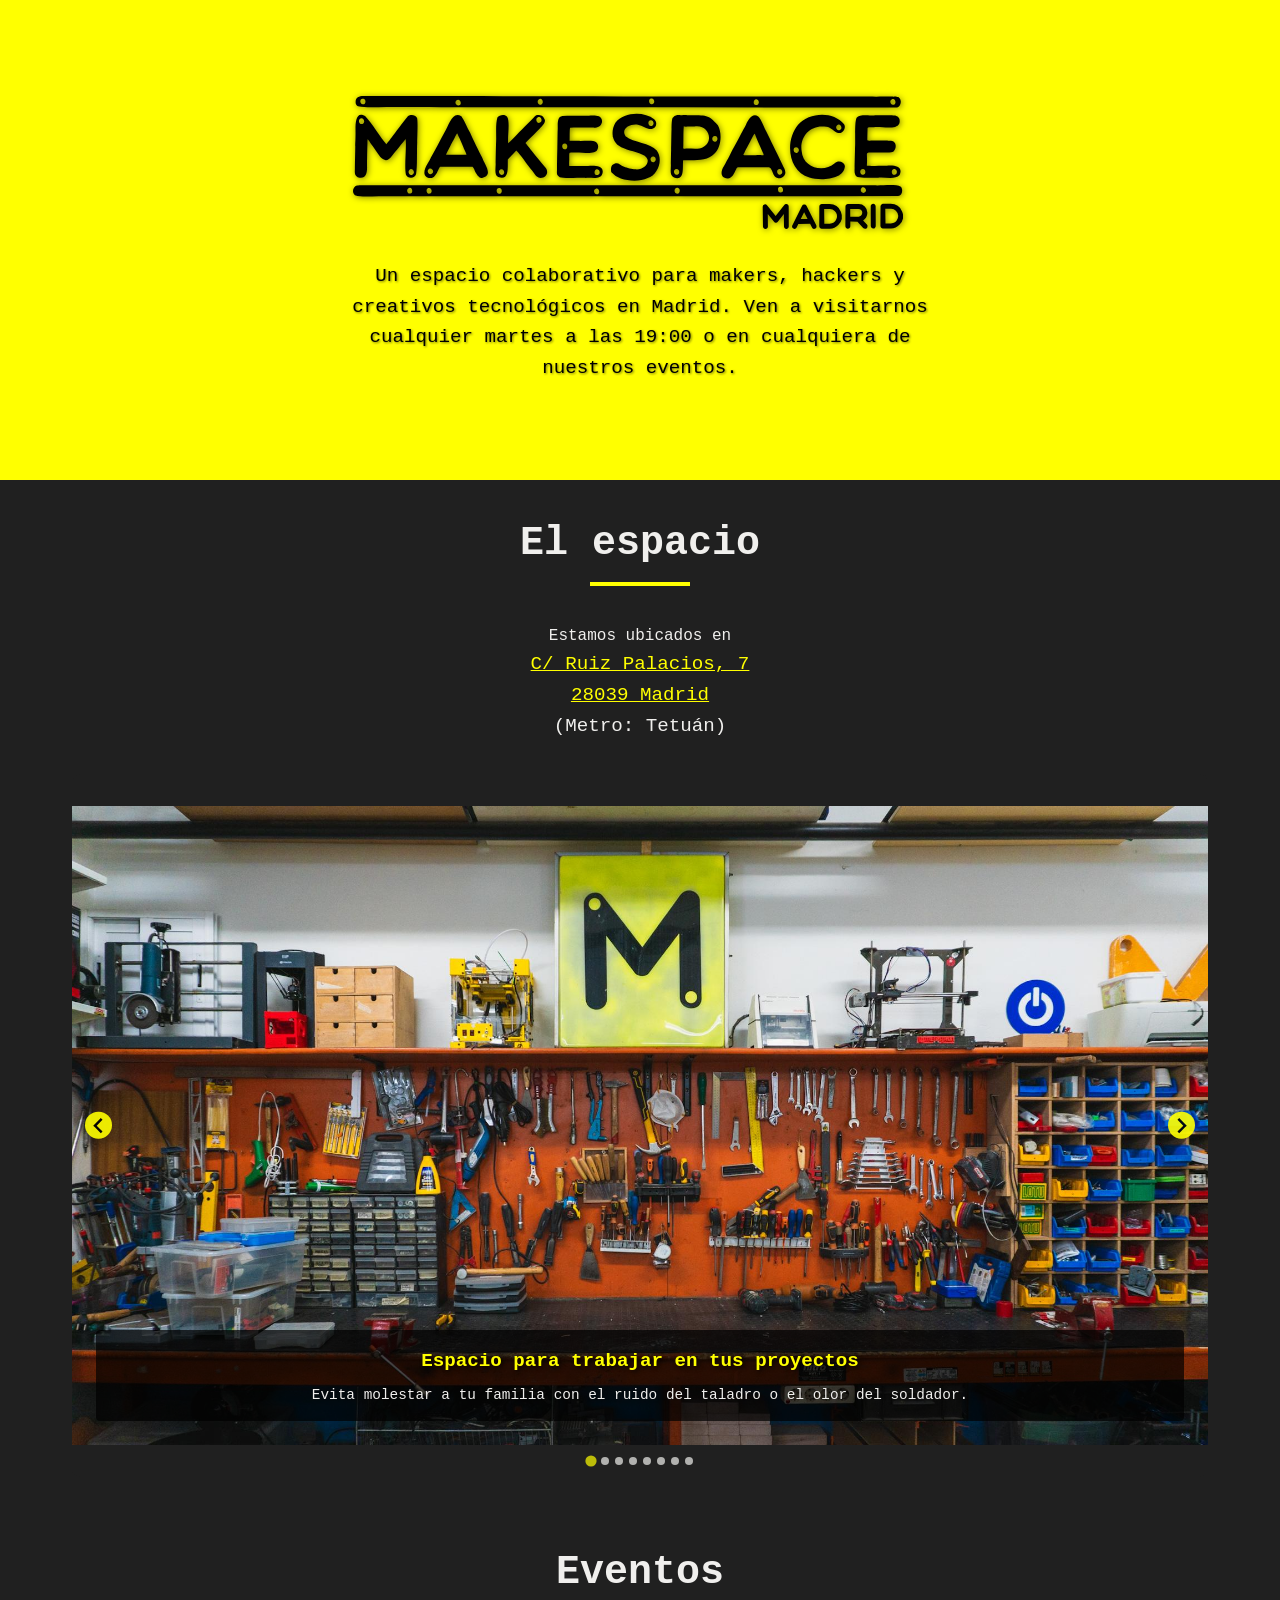
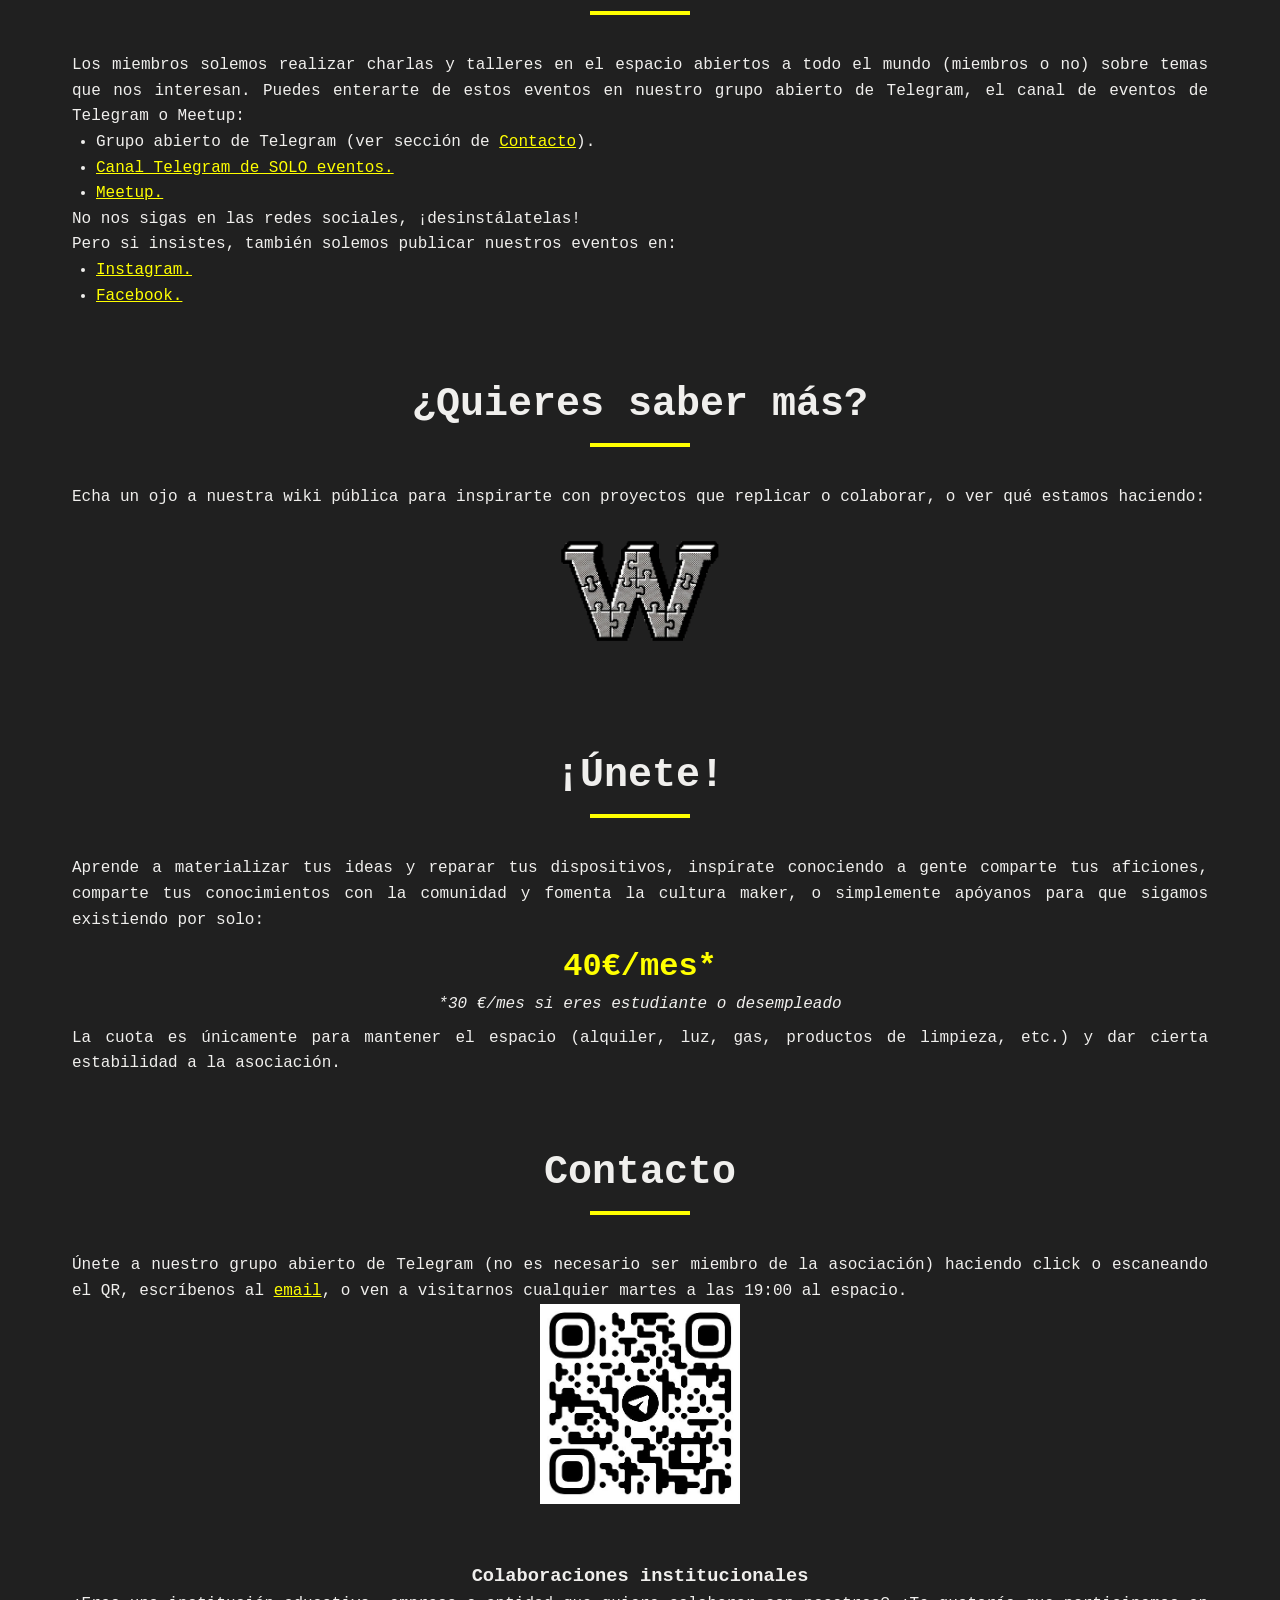
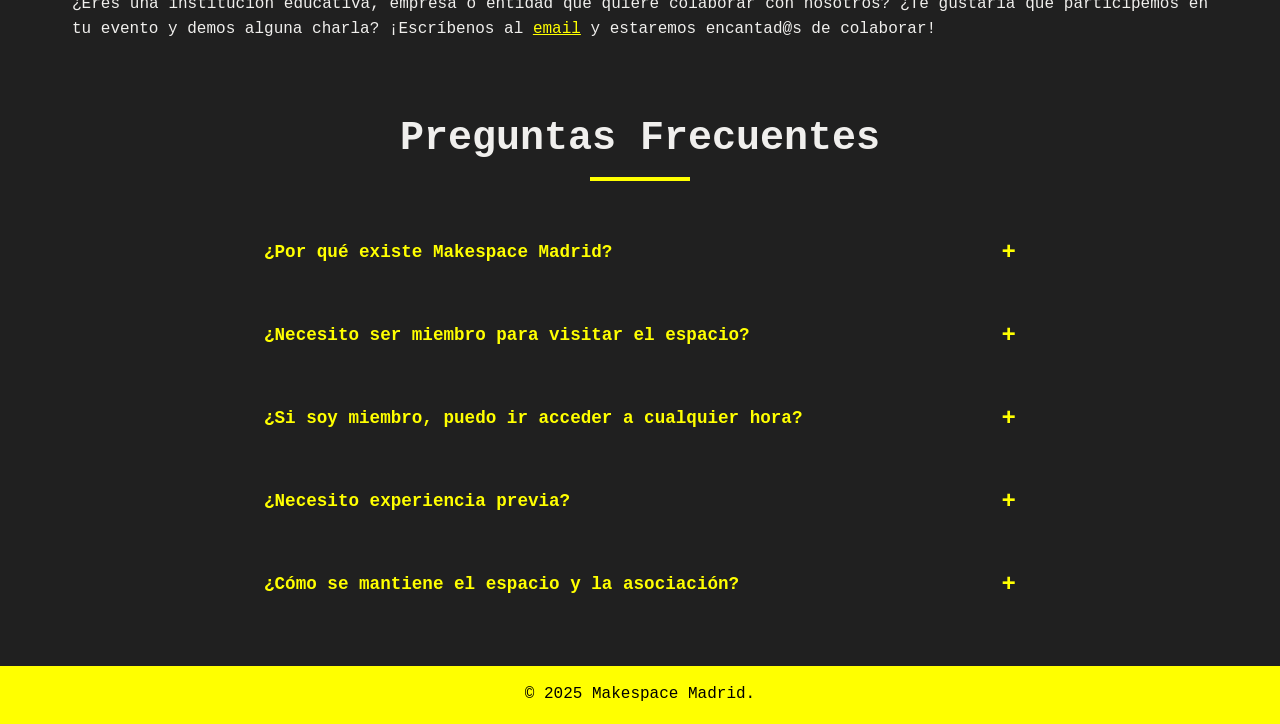
==== index.html @ 92c9c4dd "Add wiki" ====
<!DOCTYPE html>
<html lang="es">

<head>
    <meta charset="UTF-8">
    <meta name="viewport" content="width=device-width, initial-scale=1.0">
    <title>Makespace Madrid</title>
    <link rel="icon" type="image/png" href="assets/images/favicon.png">
    <meta name="description"
        content="Makespace Madrid es un espacio colaborativo para makers, hackers y creativos tecnológicos en Madrid.">
    <link rel="stylesheet" href="assets/css/splide.min.css">
    <link rel="stylesheet" href="assets/css/style.css">
</head>

<body>
    <main>
        <section id="hero" class="hero">
            <div class="container">
                <div class="hero-logo">
                    <img src="assets/images/logo/makespace-bk.svg" alt="Logo Makespace Madrid">
                </div>
                <p>Un espacio colaborativo para makers, hackers y creativos tecnológicos en Madrid.
                    Ven a visitarnos cualquier martes a las 19:00 o en cualquiera de nuestros eventos.</p>
            </div>
        </section>
        <section>
            <div class="container">
                <h2>El espacio</h2>
                <p style="text-align: center;">Estamos ubicados en</p>
                <div class="directions">
                    <a href="https://maps.app.goo.gl/dmTznETGpJhmhqmk8" target="_blank">
                        C/ Ruiz Palacios, 7<br>
                        28039 Madrid </a>
                    <br>
                    (Metro: Tetuán)
                </div>
                <section class="splide" aria-label="Fotografías del Makespace Madrid">
                    <div class="splide__track">
                        <ul class="splide__list">
                            <li class="splide__slide">
                                <img src="assets/images/photos/taller1.JPG" alt="Taller 1">
                                <div class="slide-caption">
                                    <div class="slide-title">Espacio para trabajar en tus proyectos</div>
                                    <div class="slide-description">Evita molestar a tu familia con el ruido del taladro o el olor del soldador.</div>
                                </div>
                            </li>
                            <li class="splide__slide">
                                <img src="assets/images/photos/taller2.JPG" alt="Taller 2">
                                <div class="slide-caption">
                                    <div class="slide-title">Zona de taller</div>
                                    <div class="slide-description">Ahórrate tener que comprar herramientas que solo vas a usar una vez.</div>
                                </div>
                            </li>
                            <li class="splide__slide">
                                <img src="assets/images/photos/electronica1.JPG" alt="Electrónica 1">
                                <div class="slide-caption">
                                    <div class="slide-title">Banco de electrónica</div>
                                    <div class="slide-description">Soldadores, estaño, osciloscopio, multímetro, fuente de alimentación... todo lo que necesitas.</div>
                                </div>
                            </li>
                            <li class="splide__slide">
                                <img src="assets/images/photos/3d1.JPG" alt="Impresora 3D 1">
                                <div class="slide-caption">
                                    <div class="slide-title">Impresoras 3D de filamento</div>
                                    <div class="slide-description">Trae tu filamento e imprime!</div>
                                </div>
                            </li>
                            <!-- <li class="splide__slide">
                                <img src="assets/images/photos/3d2.JPG" alt="Impresora 3D 2">
                                <div class="slide-caption">
                                    <div class="slide-title">Dolore magna aliqua</div>
                                    <div class="slide-description">Múltiples impresoras disponibles para los miembros</div>
                                </div>
                            </li> -->
                            <li class="splide__slide">
                                <img src="assets/images/photos/3d3.JPG" alt="Impresora 3D 3">
                                <div class="slide-caption">
                                    <div class="slide-title">Impresoras 3D de resina</div>
                                    <div class="slide-description">Altísima calidad de impresión para figuras y modelos complejos.</div>
                                </div>
                            </li>
                            <!-- <li class="splide__slide">
                                <img src="assets/images/photos/3d4.JPG" alt="Impresora 3D 4">
                                <div class="slide-caption">
                                    <div class="slide-title">Veniam quis nostrud</div>
                                    <div class="slide-description">Altísima calidad de impresión para figuras y modelos complejos.</div>
                                </div>
                            </li> -->
                            <li class="splide__slide">
                                <img src="assets/images/photos/cnc1.JPG" alt="CNC 1">
                                <div class="slide-caption">
                                    <div class="slide-title">CNC</div>
                                    <div class="slide-description">Talla piezas o realiza agujeros en madera o plástico.</div>
                                </div>
                            </li>
                            <!-- <li class="splide__slide">
                                <img src="assets/images/photos/laser1.JPG" alt="Láser 1">
                                <div class="slide-caption">
                                    <div class="slide-title">Nisi ut aliquip ex</div>
                                    <div class="slide-description">Cortadora láser para corte y grabado</div>
                                </div>
                            </li> -->
                            <li class="splide__slide">
                                <img src="assets/images/photos/laser2.JPG" alt="Láser 2">
                                <div class="slide-caption">
                                    <div class="slide-title">Cortadora láser</div>
                                    <div class="slide-description">Precisión en corte de diversos materiales.</div>
                                </div>
                            </li>
                            <li class="splide__slide">
                                <img src="assets/images/photos/laser3.JPG" alt="Láser 3">
                                <div class="slide-caption">
                                    <div class="slide-title">Láser de precisión para PCB</div>
                                    <div class="slide-description">Del CAD al PCB funcional en el mismo día, sin externalizar ni esperas.</div>
                                </div>
                            </li>
                        </ul>
                    </div>
                </section>
            </div>
        </section>
        <section>
            <div class="container">
                <h2>Eventos</h2>
                <p>Los miembros solemos realizar charlas y talleres en el espacio abiertos a todo el mundo (miembros o
                    no) sobre temas que nos interesan. Puedes enterarte de estos eventos en nuestro grupo abierto de
                    Telegram, el canal de eventos de Telegram o Meetup:</p>
                <ul>
                    <li>Grupo abierto de Telegram (ver sección de <a href="#contacto">Contacto</a>).</li>
                    <li><a href="https://t.me/makespacemadrid">Canal Telegram de SOLO eventos.</a>
                    </li>
                    <li> <a href="https://www.meetup.com/es-ES/makespace-madrid/">Meetup.</a>
                    </li>

                </ul>
                <p>
                    No nos sigas en las redes sociales, ¡desinstálatelas!<br>
                    Pero si insistes, también solemos publicar nuestros eventos en:</p>
                <ul>
                    <li><a href="https://www.instagram.com/makespacemadrid/">Instagram.</a></li>
                    <li><a href="https://www.facebook.com/makespacemadrid/">Facebook.</a></li>
                </ul>
            </div>
        </section>
        <section>
            <div class="container">
                <h2>¿Quieres saber más?</h2>
                <p>Echa un ojo a nuestra wiki pública para inspirarte con proyectos que replicar o colaborar, o ver qué estamos haciendo: </p>
                <div style="text-align: center;">
                    <a href="https://docmost.mksmad.org/share/xpnopz8wc7/p/wiki-make-space-madrid-1NZkyV4NMO" target="_blank">
                        <img style="max-height:100px;margin:30px" src="assets/images/wiki_icon.png" alt="Wiki Makespace Madrid">
                    </a>
                </div>
            </div>
        </section>
        <section>
            <div class="container">
                <h2>¡Únete!</h2>
                <p>Aprende a materializar tus ideas y reparar tus dispositivos, inspírate conociendo a gente comparte tus aficiones, comparte tus conocimientos con la comunidad y fomenta la cultura maker, o simplemente apóyanos para que sigamos existiendo por solo:</p>
                <div class="price">
                    40€/mes*
                </div>
                <div class="sub-price">
                    *30 €/mes si eres estudiante o desempleado
                </div>
                <p>La cuota es únicamente para mantener el espacio (alquiler, luz, gas, productos de limpieza, etc.) y
                    dar cierta estabilidad a la asociación.</p>
            </div>
        </section>
        <section id="contacto">
            <div class="container">
                <h2>Contacto</h2>
                <p>Únete a nuestro grupo abierto de Telegram (no es necesario ser miembro de la asociación) haciendo
                    click o escaneando el QR,
                    escríbenos al <a href="" id="email-link">email</a>, o ven a visitarnos cualquier martes a las 19:00 al espacio.</p>
                <div style="text-align: center;">
                    <a href="" id="telegram-link">
                        <img alt="Telegram QR" height="200px" width="200px" src="assets/images/qr.jpg">
                    </a>
                </div>
                <h3 style="margin-top: 3rem; text-align: center;">Colaboraciones institucionales</h3>
                <p>¿Eres una institución educativa, empresa o entidad que quiere colaborar con nosotros? ¿Te gustaría que participemos en tu evento y demos alguna charla?
                    ¡Escríbenos al <a href="" id="email-link">email</a> y estaremos encantad@s de colaborar!</p>
            </div>
        </section>
        <section id="faq">
            <div class="container">
                <h2>Preguntas Frecuentes</h2>
                <div class="faq-container">
                <div class="faq-item">
                    <button class="faq-question" aria-expanded="false">
                        <span>¿Por qué existe Makespace Madrid?</span>
                        <span class="faq-icon">+</span>
                    </button>
                    <div class="faq-answer">
                        <p>Makespace Madrid (CIF G-86721941), fundada el 15 de abril de 2013, es una asociación sin ánimo de
                            lucro que busca empoderar a las personas para que lleven a cabo sus propios proyectos. La existencia
                            de esta asociación tiene como fines:</p>
                        <ul>
                            <li>Difundir la <a href="https://youtu.be/94_uaafCR0w" target="_blank">cultura maker</a>, entendida
                                como un conjunto de prácticas basadas en el «hágalo por sí mismo» y la experimentación en los
                                procesos de creación y fabricación digital.</li>
                            <li>Fomentar el encuentro de personas creativas e inventivas, por todos los medios posibles, para
                                favorecer las sinergias y la colaboración entre ellas.</li>
                            <li>Promover y divulgar las nuevas tecnologías, la innovación y el prototipado industrial, bases
                                para el desarrollo futuro del país, entre personas de todas las edades y condiciones.</li>
                            <li>Establecer vínculos nacionales e internacionales con entidades con objetivos afines, para
                                alentar estos mismos principios a una escala más global.</li>
                            <li>Favorecer la creación de grupos de trabajo multidisciplinares que generen soluciones novedosas
                                en base a sus experiencias individuales previas.</li>
                        </ul>
                    </div>
                </div>
                <div class="faq-container">
                    <div class="faq-item">
                        <button class="faq-question" aria-expanded="false">
                            <span>¿Necesito ser miembro para visitar el espacio?</span>
                            <span class="faq-icon">+</span>
                        </button>
                        <div class="faq-answer">
                            <p>No, puedes venir a visitarnos cualquier martes a las 19:00 sin ser miembro. También puedes asistir a nuestros eventos abiertos. Si quieres tener acceso regular al espacio y sus herramientas, entonces deberás hacerte miembro.</p>
                        </div>
                    </div>
                    
                    <div class="faq-item">
                        <button class="faq-question" aria-expanded="false">
                            <span>¿Si soy miembro, puedo ir acceder a cualquier hora?</span>
                            <span class="faq-icon">+</span>
                        </button>
                        <div class="faq-answer">
                            <p>Cada miembro, tras un periodo de prueba y el apoyo de otros miembros, obtiene una llave del
                                espacio para poder acceder a cualquier hora del día y usar las herramientas en su interior. Hasta
                                obtener la llave, el nuevo miembro puede acceder al espacio libremente siempre que otro miembro con
                                llave haya abierto el espacio.
                            </p>
                        </div>
                    </div>
                    
                    <div class="faq-item">
                        <button class="faq-question" aria-expanded="false">
                            <span>¿Necesito experiencia previa?</span>
                            <span class="faq-icon">+</span>
                        </button>
                        <div class="faq-answer">
                            <p>No es necesario tener experiencia previa. Somos una comunidad colaborativa donde los miembros más experimentados ayudan a los nuevos a aprender. Sin embargo, si no tienes experiencia, sí que te pediremos que seas asistid@ por otr@ miembro durante tu primer uso.</p>
                        </div>
                    </div>
                    
                    <div class="faq-item">
                        <button class="faq-question" aria-expanded="false">
                            <span>¿Cómo se mantiene el espacio y la asociación?</span>
                            <span class="faq-icon">+</span>
                        </button>
                        <div class="faq-answer">
                            <p>La asociación y el espacio están mantenidos y gestionados por los propios miembros en su tiempo libre. Se realizan reuniones mensuales para hablar de los temas de la asociación y también cada mes se realiza el Hack the Space. En el Hack the Space, se limpia, reorganiza, arregla y mejora el espacio codo con codo a la vez que echamos un buen rato junt@s.</p>
                        </div>
                    </div>

                </div>
            </div>
        </section>

    </main>
    <footer>
        <p>&copy; 2025 Makespace Madrid.</p>
    </footer>
    <script src="assets/js/splide.min.js"></script>
    <script>
        document.addEventListener('DOMContentLoaded', function() {
            new Splide('.splide', {
                type: 'loop',
                perPage: 1,
                autoplay: true,
                interval: 4000,
                pauseOnHover: true,
                pauseOnFocus: true,
                arrows: true,
                pagination: true,
                speed: 800,
                drag: true,
                keyboard: true
            }).mount();

            // FAQ Accordion
            const faqQuestions = document.querySelectorAll('.faq-question');
            
            faqQuestions.forEach(question => {
                question.addEventListener('click', function() {
                    const faqItem = this.parentElement;
                    const answer = this.nextElementSibling;
                    const icon = this.querySelector('.faq-icon');
                    const isExpanded = this.getAttribute('aria-expanded') === 'true';
                    
                    // Close all other FAQs
                    faqQuestions.forEach(otherQuestion => {
                        if (otherQuestion !== question) {
                            otherQuestion.parentElement.classList.remove('active');
                            otherQuestion.nextElementSibling.style.maxHeight = null;
                            otherQuestion.querySelector('.faq-icon').textContent = '+';
                            otherQuestion.setAttribute('aria-expanded', 'false');
                        }
                    });
                    
                    // Toggle current FAQ
                    if (!isExpanded) {
                        faqItem.classList.add('active');
                        answer.style.maxHeight = answer.scrollHeight + 'px';
                        icon.textContent = '−';
                        this.setAttribute('aria-expanded', 'true');
                    } else {
                        faqItem.classList.remove('active');
                        answer.style.maxHeight = null;
                        icon.textContent = '+';
                        this.setAttribute('aria-expanded', 'false');
                    }
                });
            });
        });
    </script>
    <script src="assets/js/hidden_url.js" defer></script>

</body>

</html>
---- assets/css/style.css ----
:root {
    --primary-color: #ffff00;
    --secondary-color: #000000;
    --text-color: #f0efed;
    --bg-color: #202020;
    --container-max-width: 1200px;
    --border-radius: 8px;
}

* {
    margin: 0;
    padding: 0;
    box-sizing: border-box;
}

body {
    font-family: 'Courier New', monospace;
    line-height: 1.6;
    color: var(--text-color);
    background-color: var(--primary-color);
}


.container {
    max-width: var(--container-max-width);
    margin: 0 auto;
    padding: 0 2rem;
}

/* Hero Section */
.hero {
    background: var(--primary-color);
    color: var(--secondary-color);
    text-align: center;
    padding: 6rem 0 4rem;
    width: 100vw;
    margin-left: calc(50% - 50vw);
    margin-right: calc(50% - 50vw);
}

.hero-logo {
    display: flex;
    align-items: center;
    justify-content: center;
    margin-bottom: 2rem;
    font-size: 2rem;
    font-weight: bold;
}

.hero-logo img {
    width: min(100%, 550px);
    height: auto;
    margin-right: 1.5rem;
    filter: drop-shadow(1px 1px 3px rgba(0, 0, 0, 0.5));
}

.hero p {
    font-size: 1.2rem;
    max-width: 600px;
    margin: 0 auto 2rem;
    filter: drop-shadow(1px 1px 1px rgba(0, 0, 0, 0.5));

}

section {
    background-color: var(--bg-color);
    text-align: justify;
    padding-top: 2rem;
    padding-bottom: 2rem;

}

h2 {
    font-size: 2.5rem;
    text-align: center;
    margin-bottom: 3rem;
    position: relative;
}

h2::after {
    content: '';
    position: absolute;
    bottom: -10px;
    left: 50%;
    transform: translateX(-50%);
    width: 100px;
    height: 4px;
    background: var(--primary-color);
}

/* Splide Carousel Section */
.splide {
    margin: 2rem 0 0;
    border-radius: var(--border-radius);
    overflow: hidden;
}

.splide__slide {
    position: relative;
    overflow: hidden;
}

.splide__slide img {
    width: 100%;
    height: auto;
    object-fit: contain;
    display: block;
    transition: transform 0.3s ease;
}

.splide:hover .splide__slide img {
    transform: scale(1.05);
}

/* Slide caption overlay */
.slide-caption {
    position: absolute;
    bottom: 0;
    left: 0;
    right: 0;
    text-align: center;
    background: rgba(0, 0, 0, 0.7);
    padding: 1rem 2rem;
    margin: 1.5rem;
    border-radius: 4px;
}

.slide-title {
    color: var(--primary-color);
    font-size: 1.2rem;
    font-weight: bold;
    text-shadow: 2px 2px 4px rgba(0, 0, 0, 0.8);
    margin-bottom: 0.5rem;
}

.slide-description {
    color: var(--text-color);
    font-size: 0.9rem;
    font-weight: normal;
    line-height: 1.4;
}

/* Customize Splide arrows */
.splide__arrow {
    background: var(--primary-color);
    opacity: 0.9;
}

.splide__arrow:hover {
    opacity: 1;
}

.splide__arrow svg {
    fill: var(--secondary-color);
}

/* Customize Splide pagination */
.splide__pagination__page {
    background: var(--text-color);
}

.splide__pagination__page.is-active {
    background: var(--primary-color);
}

@media (max-width: 768px) {
    .slide-caption {
        padding: 0.75rem 1rem;
        margin: 1rem;
    }
    
    .slide-title {
        font-size: 1rem;
    }
    
    .slide-description {
        font-size: 0.8rem;
    }
}

/* Footer */
footer {
    color: var(--secondary-color);
    padding: 1rem 0 1rem;
    text-align: center;
}

.footer-content {
    display: grid;
    grid-template-columns: repeat(3, 1fr);
    gap: 2rem;
    margin-bottom: 2rem;
}

.footer-section h4 {
    margin-bottom: 1rem;
}

.footer-section a {
    color: var(--primary-color);
    text-decoration: none;
}

.footer-section a:hover {
    opacity: 0.8;
}

.footer-bottom {
    border-top: 1px solid var(--primary-color);
    padding-top: 1rem;
    font-size: 0.9rem;
}

@media (max-width: 768px) {
    .hero-logo {
        font-size: 1.5rem;
        flex-direction: column;
        gap: 1rem;
    }

    .hero-logo img {
        height: 60px;
        margin-right: 0;
    }

    .container {
        padding: 0 1rem;
    }
}

ul,
ol {
    padding-left: 1.5rem;
}

.directions {
    text-align: center;
    font-size: 1.2rem;
}

.price {
    text-align: center;
    font-weight: bold;
    font-size: 2rem;
    margin-top: 0.5rem;
    color: var(--primary-color);
}

.sub-price {
    text-align: center;
    font-style: italic;
    margin-bottom: 0.5rem;
}

a {
    color: var(--primary-color);
}

/* FAQ Section */
.faq-container {
    max-width: 800px;
    margin: 0 auto;
}

.faq-item {
    margin-bottom: 1rem;
    border-radius: var(--border-radius);
    overflow: hidden;
    transition: all 0.3s ease;
}

.faq-question {
    width: 100%;
    background-color: transparent;
    border: none;
    padding: 1.25rem 1.5rem;
    text-align: left;
    font-family: 'Courier New', monospace;
    font-size: 1.1rem;
    font-weight: bold;
    color: var(--primary-color);
    cursor: pointer;
    display: flex;
    justify-content: space-between;
    align-items: center;
    transition: background-color 0.3s ease;
}

.faq-question:hover {
    background-color: rgba(255, 255, 255, 0.05);
}

.faq-icon {
    font-size: 1.5rem;
    font-weight: bold;
    color: var(--primary-color);
    transition: transform 0.3s ease;
    flex-shrink: 0;
    margin-left: 1rem;
}

.faq-answer {
    max-height: 0;
    overflow: hidden;
    transition: max-height 0.4s ease;
    background-color: transparent;
}

.faq-answer p {
    padding: 1.5rem;
    margin: 0;
    color: var(--text-color);
    line-height: 1.6;
    text-align: left;
}

@media (max-width: 768px) {
    .faq-question {
        padding: 1rem;
        font-size: 1rem;
    }
    
    .faq-icon {
        font-size: 1.25rem;
    }
    
    .faq-answer p {
        padding: 1rem;
        font-size: 0.95rem;
    }
}
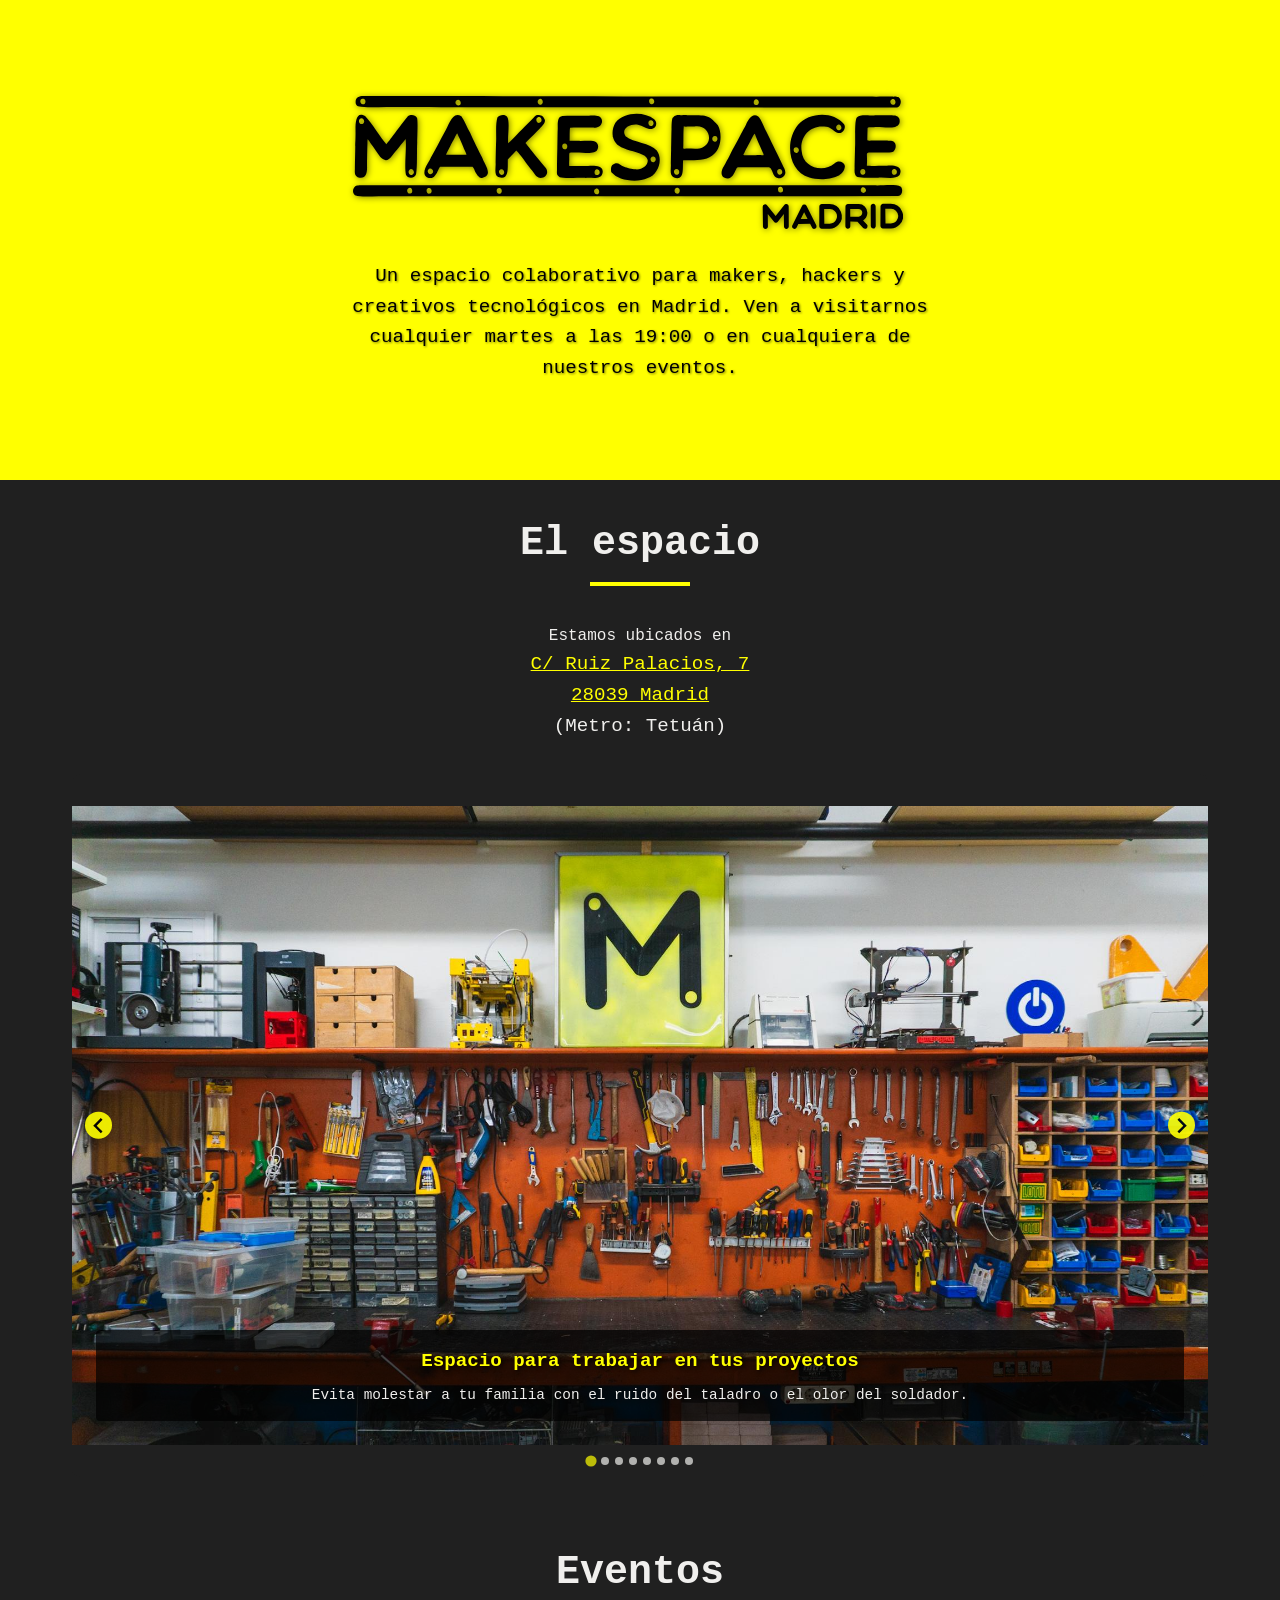
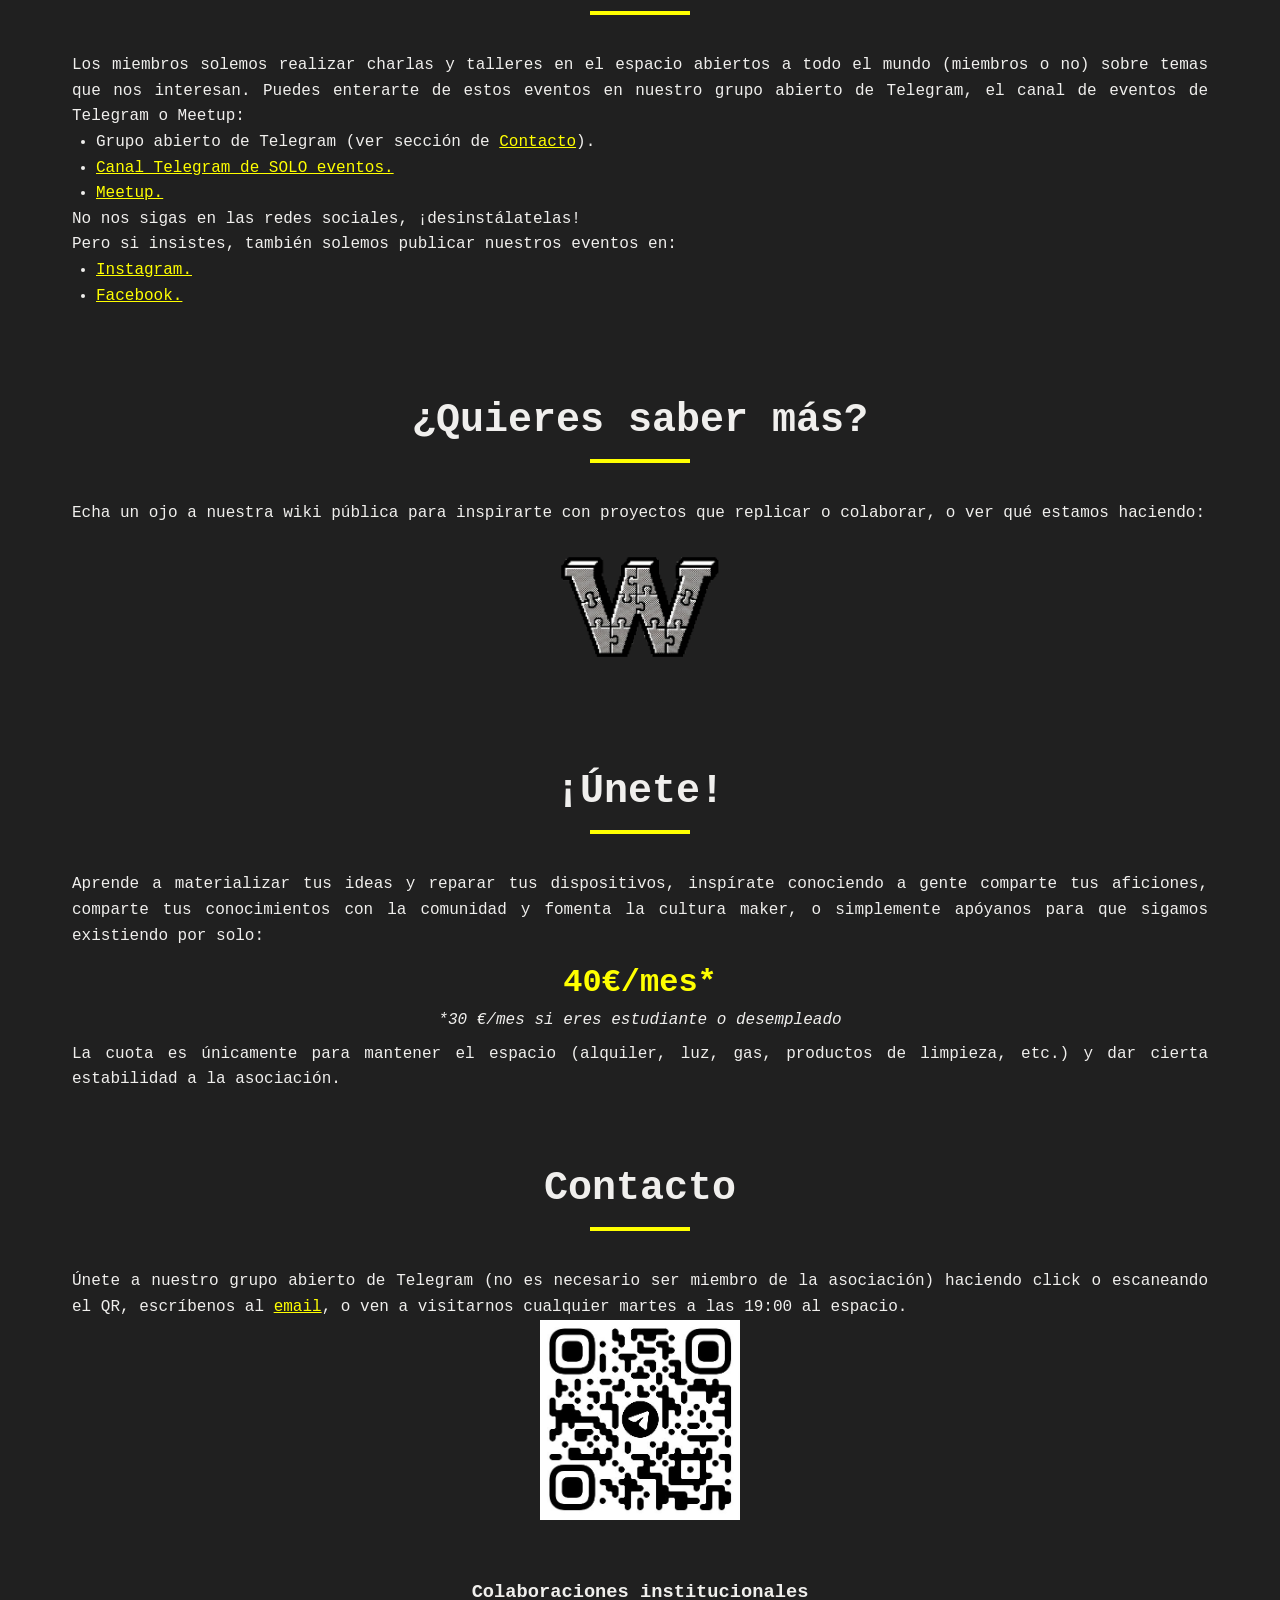
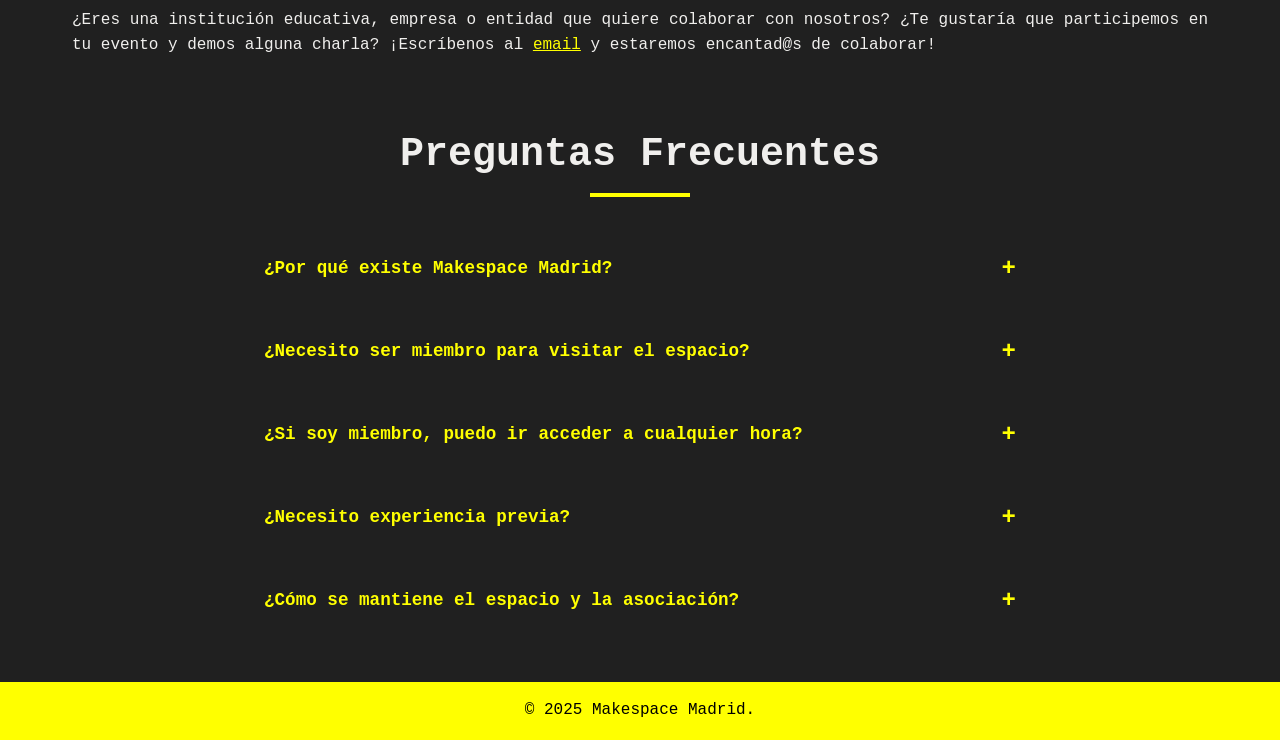
==== commit e636c0cd: "Add events instagram" ====
--- a/index.html
+++ b/index.html
@@ -140,6 +140,9 @@
                     <li><a href="https://www.instagram.com/makespacemadrid/">Instagram.</a></li>
                     <li><a href="https://www.facebook.com/makespacemadrid/">Facebook.</a></li>
                 </ul>
+                
+                <script src="https://elfsightcdn.com/platform.js" async></script>
+                <div style="margin-top:1rem;" class="elfsight-app-ca731195-a273-4126-9605-2bfb48c7a3af" data-elfsight-app-lazy></div>
             </div>
         </section>
         <section>
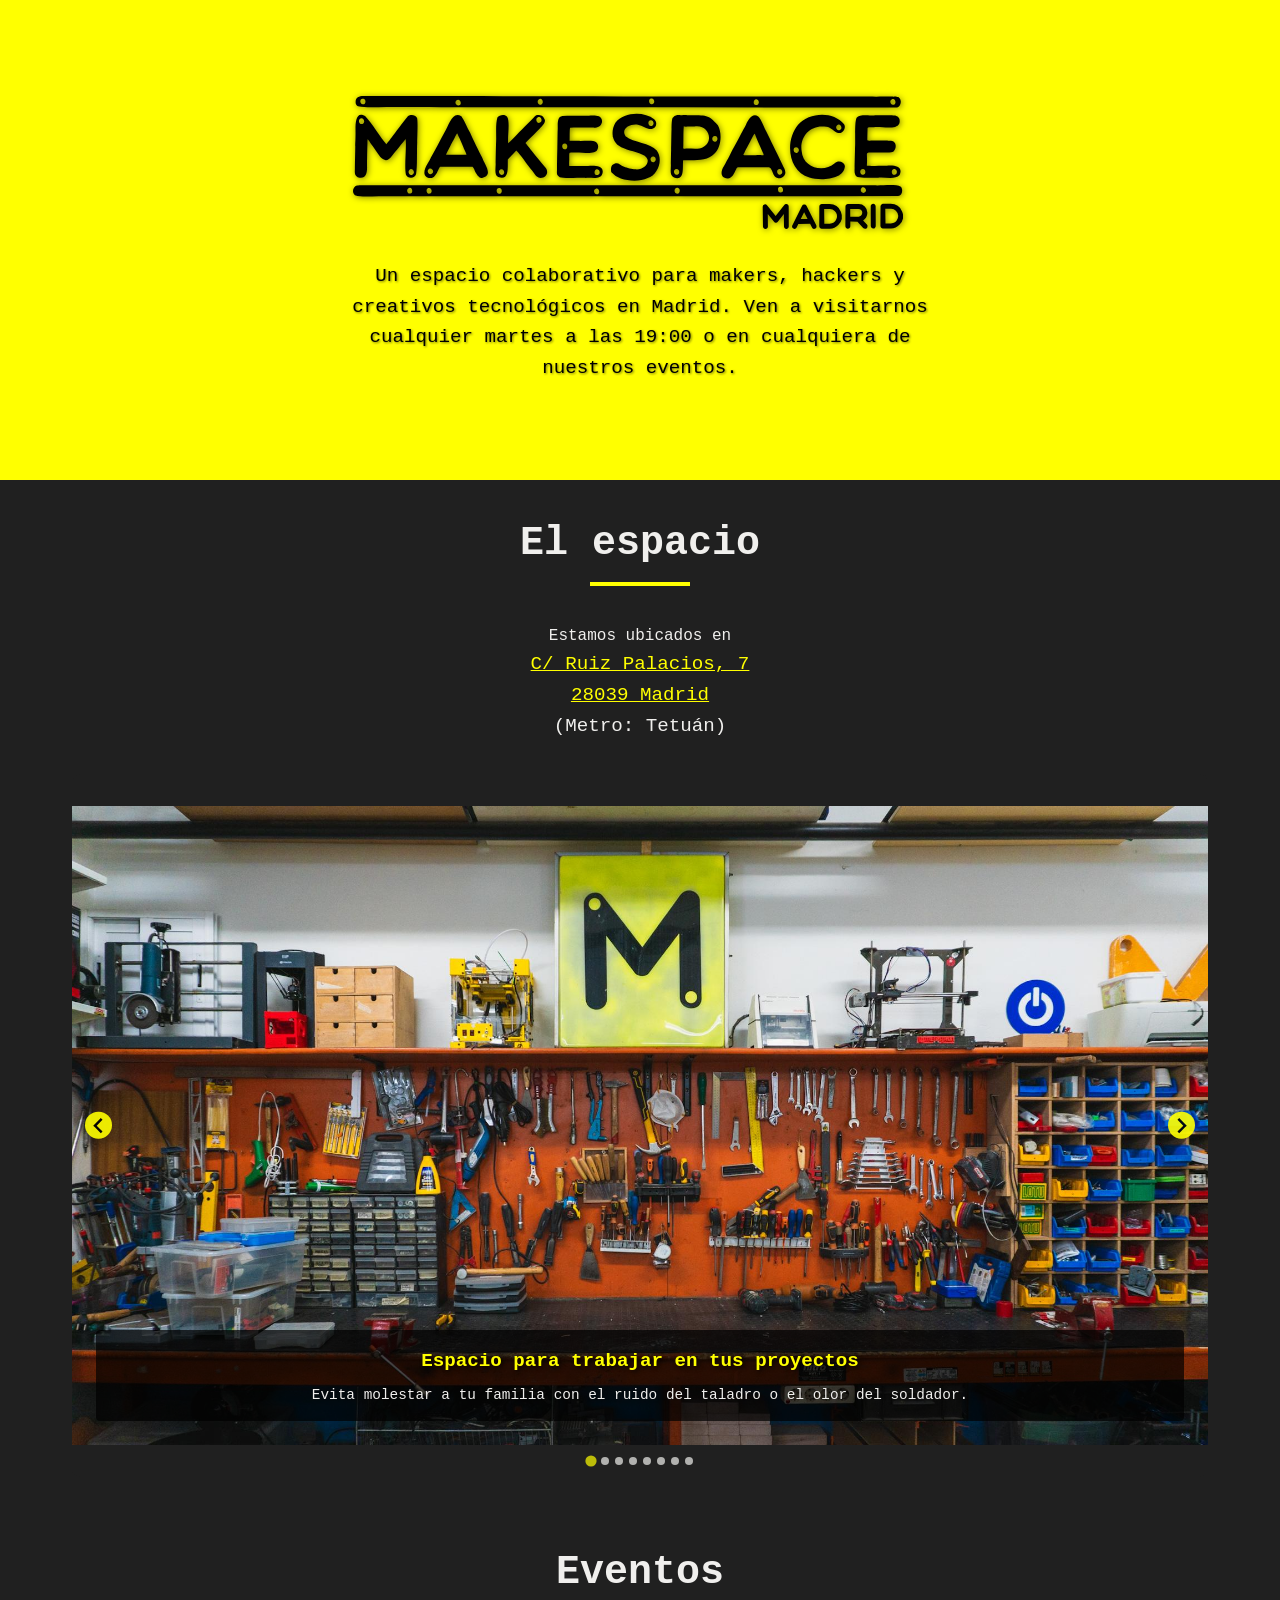
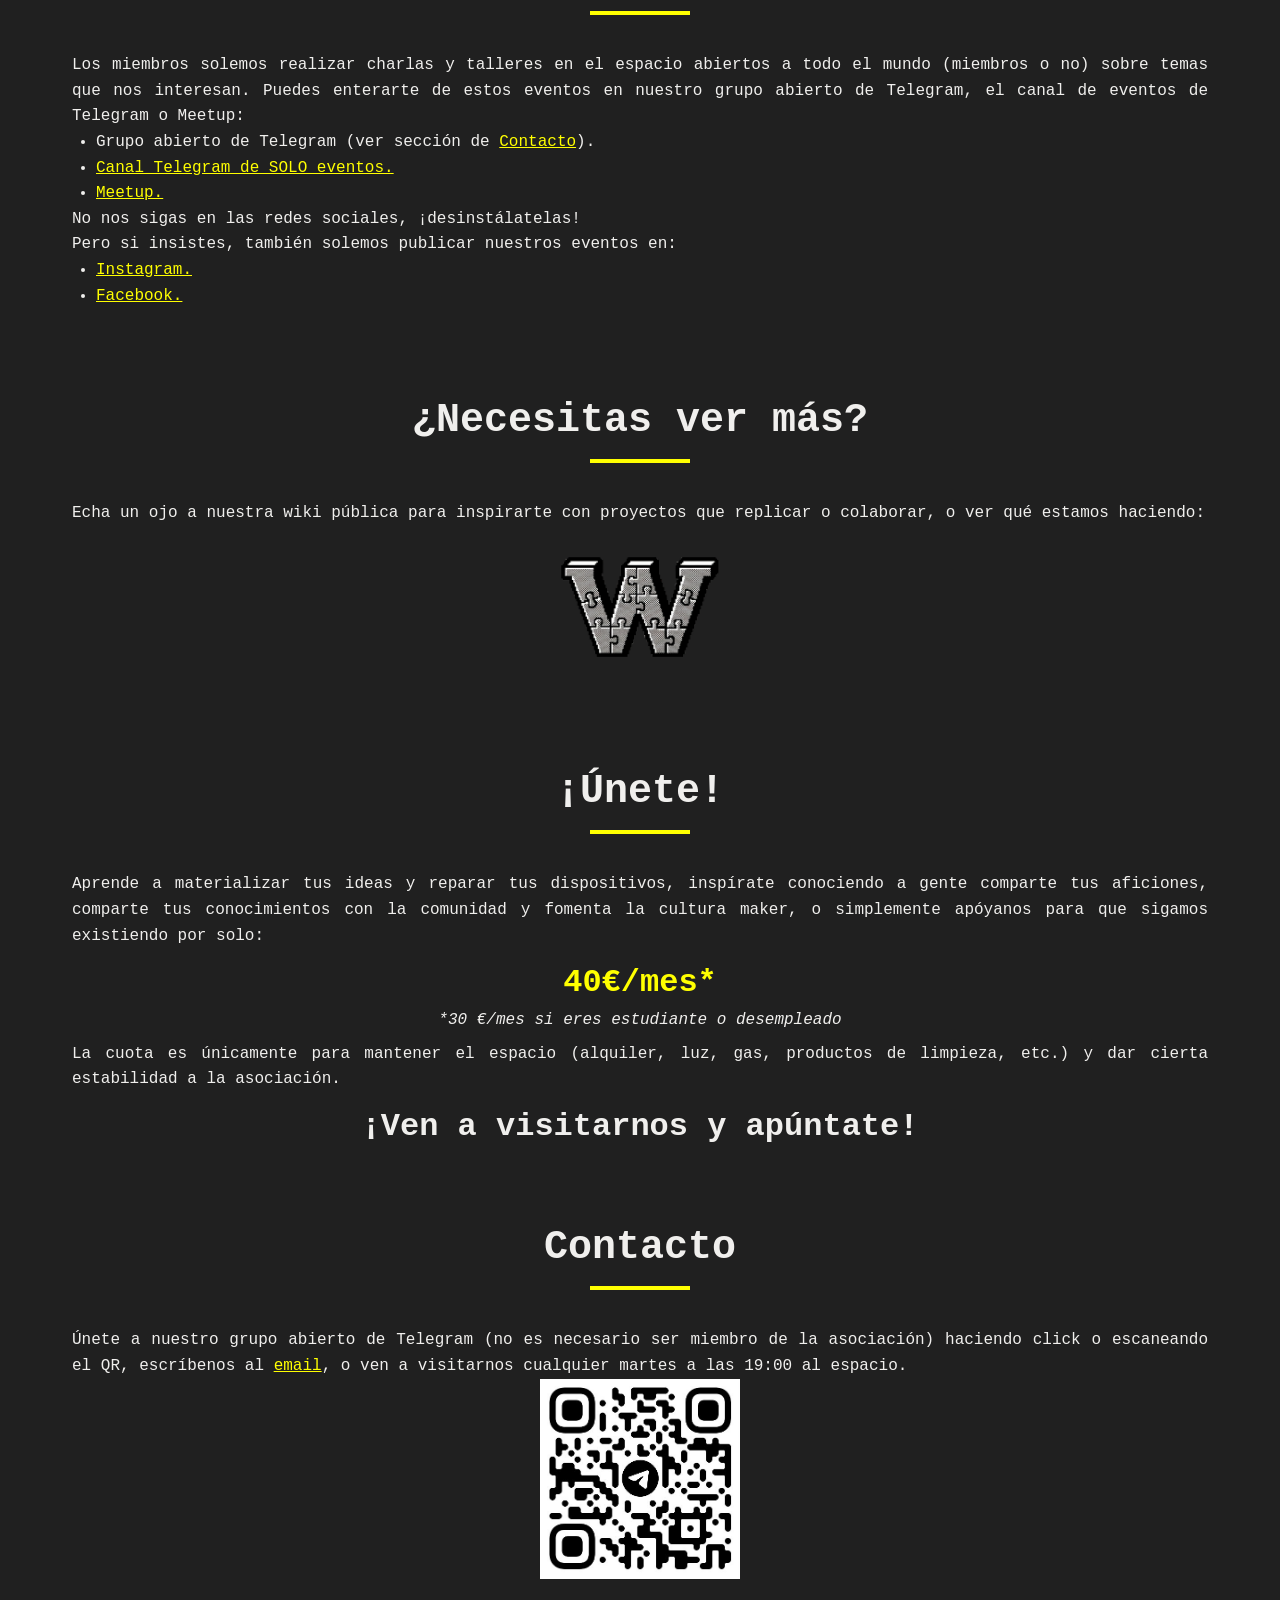
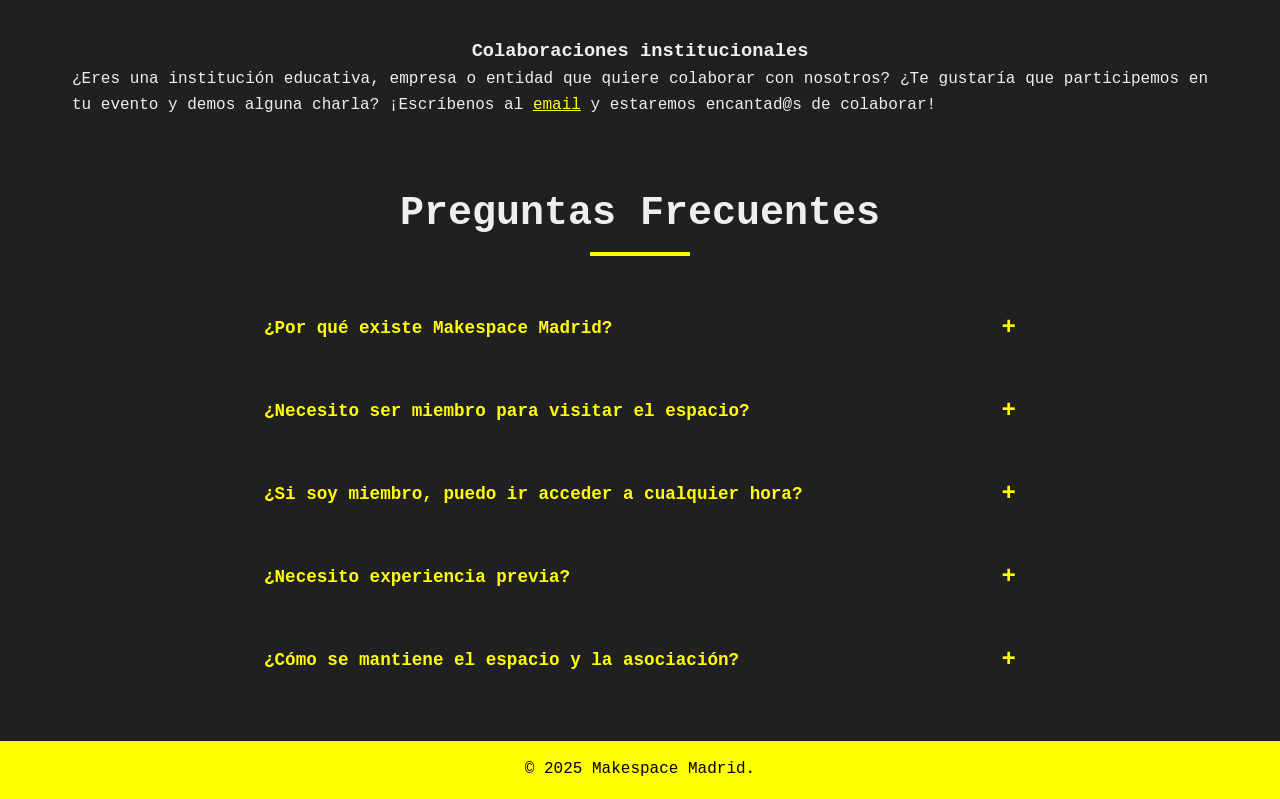
==== commit a3c4afa1: "Minors" ====
--- a/index.html
+++ b/index.html
@@ -147,7 +147,7 @@
         </section>
         <section>
             <div class="container">
-                <h2>¿Quieres saber más?</h2>
+                <h2>¿Necesitas ver más?</h2>
                 <p>Echa un ojo a nuestra wiki pública para inspirarte con proyectos que replicar o colaborar, o ver qué estamos haciendo: </p>
                 <div style="text-align: center;">
                     <a href="https://docmost.mksmad.org/share/xpnopz8wc7/p/wiki-make-space-madrid-1NZkyV4NMO" target="_blank">
@@ -168,6 +168,9 @@
                 </div>
                 <p>La cuota es únicamente para mantener el espacio (alquiler, luz, gas, productos de limpieza, etc.) y
                     dar cierta estabilidad a la asociación.</p>
+                <div style="color: var(--text-color);" class="price">
+                    ¡Ven a visitarnos y apúntate!
+                </div>
             </div>
         </section>
         <section id="contacto">
@@ -245,7 +248,7 @@
                             <span class="faq-icon">+</span>
                         </button>
                         <div class="faq-answer">
-                            <p>No es necesario tener experiencia previa. Somos una comunidad colaborativa donde los miembros más experimentados ayudan a los nuevos a aprender. Sin embargo, si no tienes experiencia, sí que te pediremos que seas asistid@ por otr@ miembro durante tu primer uso.</p>
+                            <p>No es necesario tener experiencia previa. Somos una comunidad colaborativa donde los miembros más experimentados ayudan a los nuevos a aprender. Sin embargo, si no tienes experiencia, sí que te pediremos que seas asistid@ por otro miembro durante tu primer uso.</p>
                         </div>
                     </div>
                     
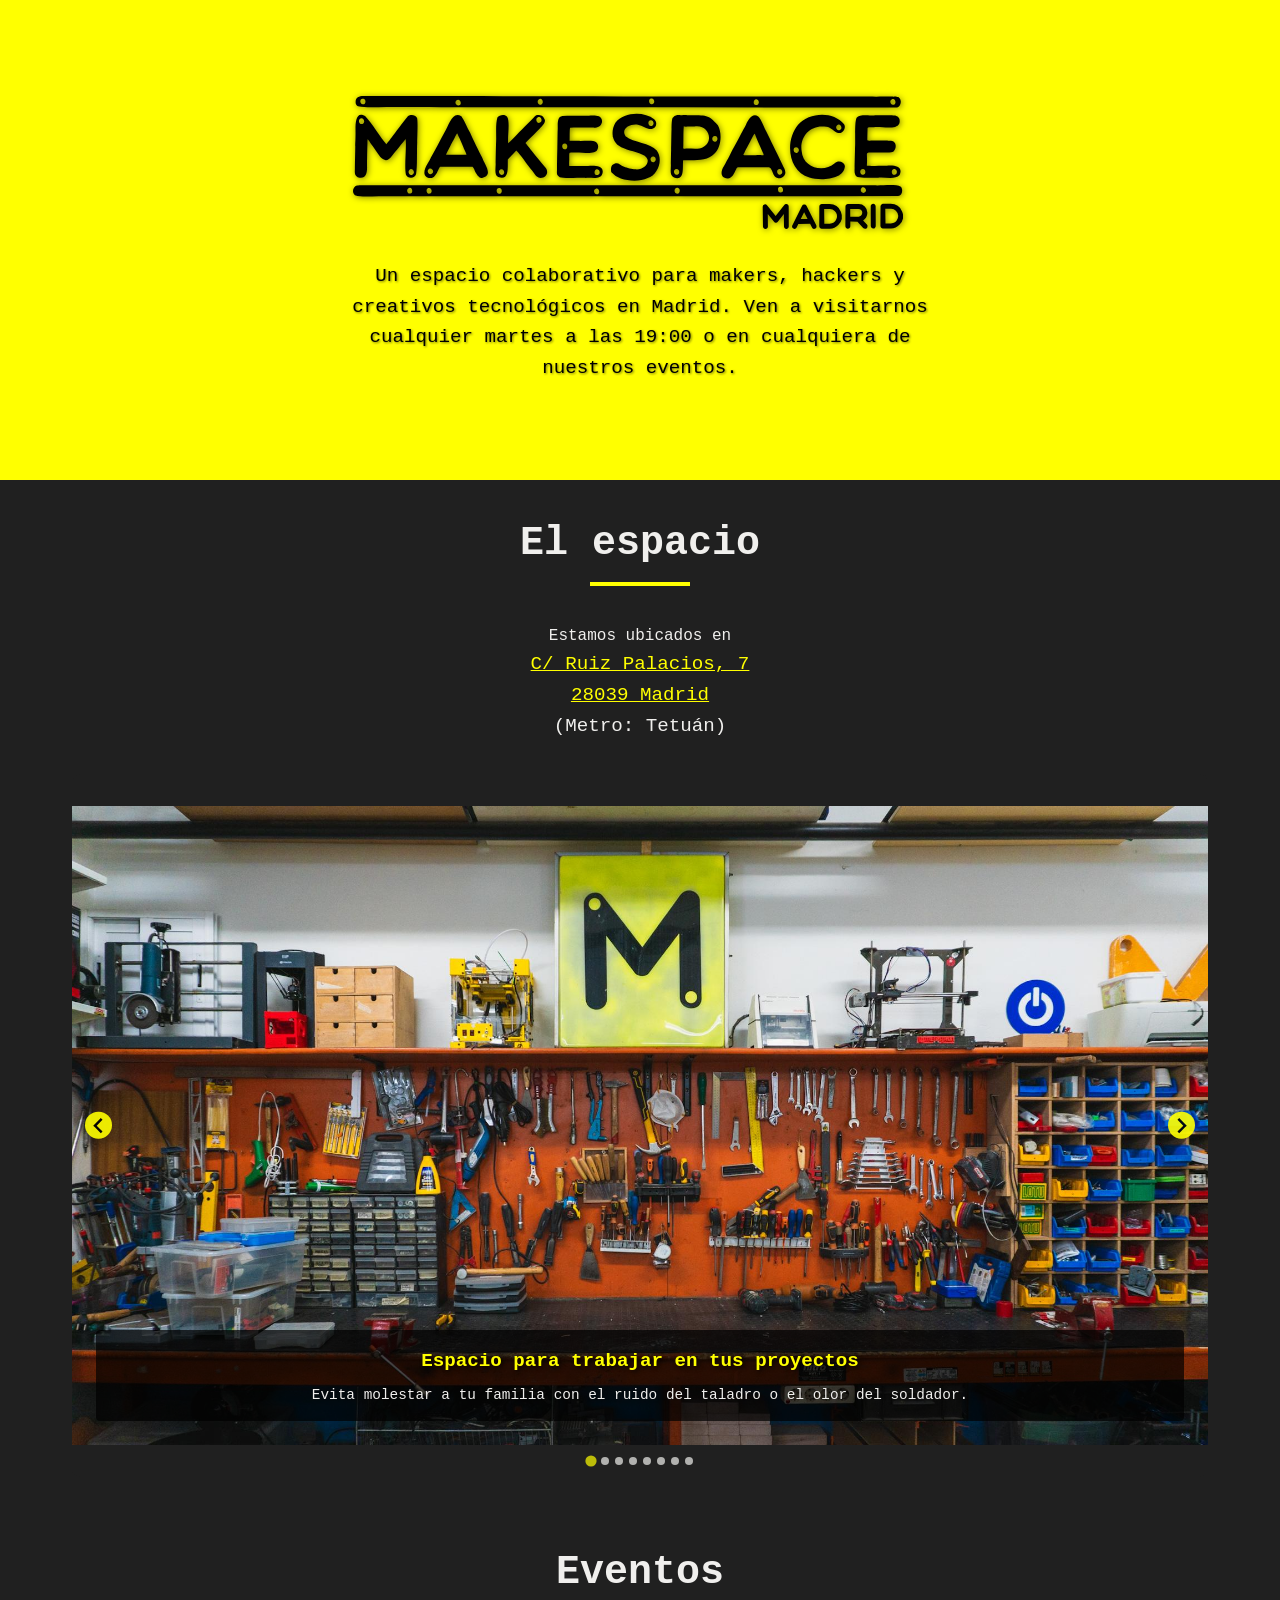
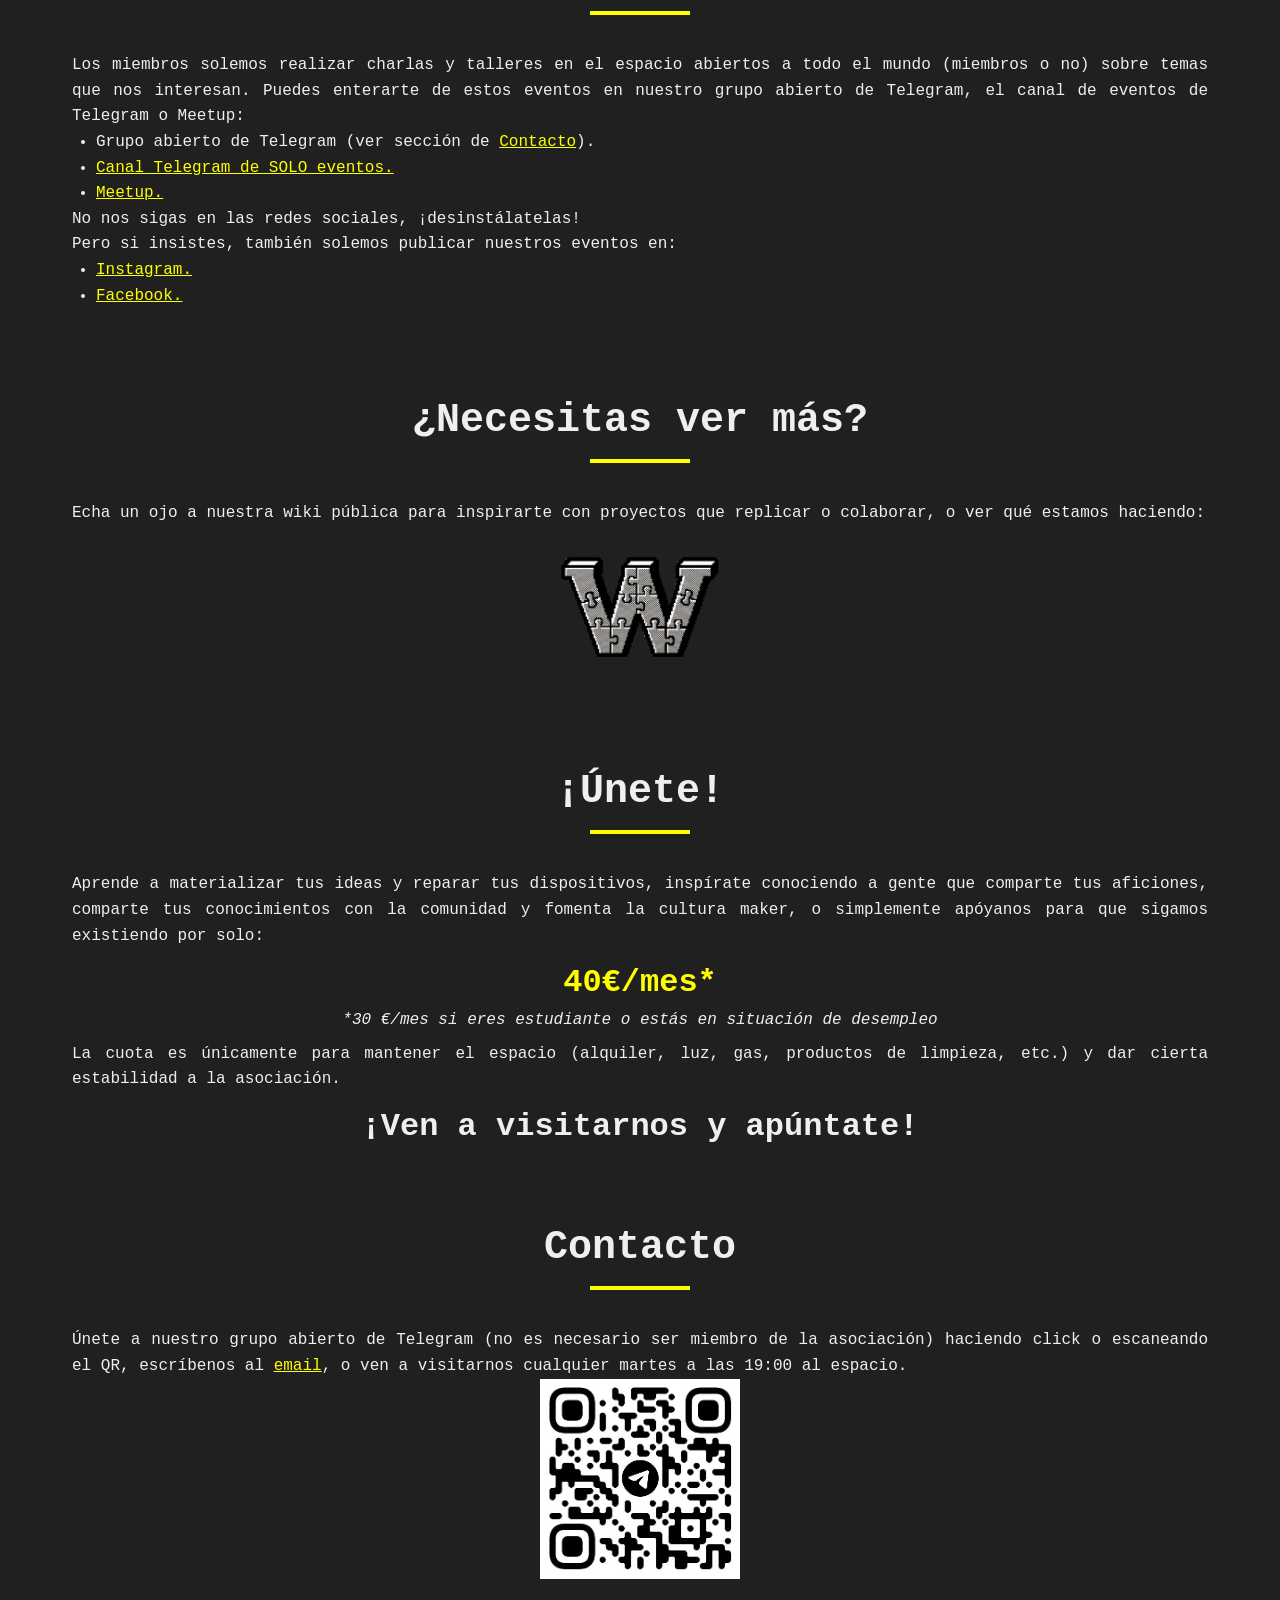
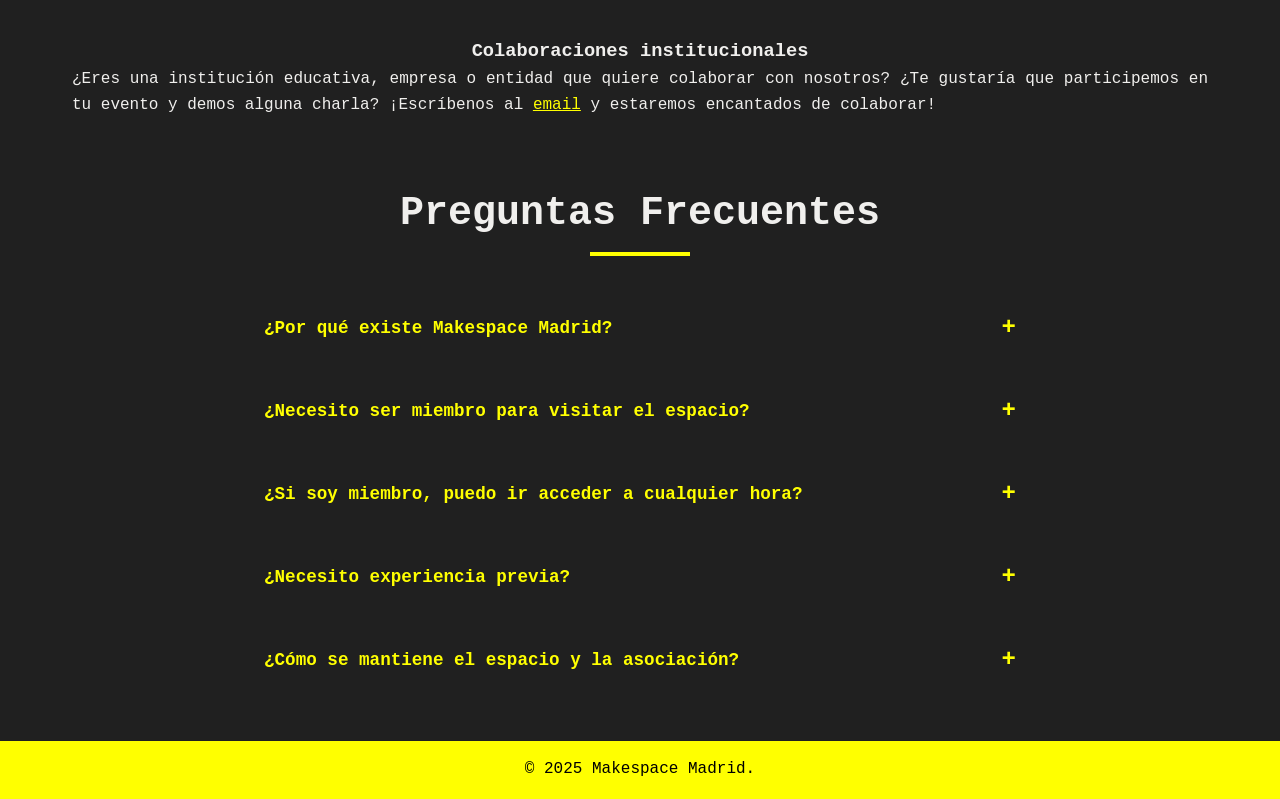
==== commit 2ae42066: "Gender reformulation" ====
--- a/index.html
+++ b/index.html
@@ -159,12 +159,12 @@
         <section>
             <div class="container">
                 <h2>¡Únete!</h2>
-                <p>Aprende a materializar tus ideas y reparar tus dispositivos, inspírate conociendo a gente comparte tus aficiones, comparte tus conocimientos con la comunidad y fomenta la cultura maker, o simplemente apóyanos para que sigamos existiendo por solo:</p>
+                <p>Aprende a materializar tus ideas y reparar tus dispositivos, inspírate conociendo a gente que comparte tus aficiones, comparte tus conocimientos con la comunidad y fomenta la cultura maker, o simplemente apóyanos para que sigamos existiendo por solo:</p>
                 <div class="price">
                     40€/mes*
                 </div>
                 <div class="sub-price">
-                    *30 €/mes si eres estudiante o desempleado
+                    *30 €/mes si eres estudiante o estás en situación de desempleo
                 </div>
                 <p>La cuota es únicamente para mantener el espacio (alquiler, luz, gas, productos de limpieza, etc.) y
                     dar cierta estabilidad a la asociación.</p>
@@ -186,7 +186,7 @@
                 </div>
                 <h3 style="margin-top: 3rem; text-align: center;">Colaboraciones institucionales</h3>
                 <p>¿Eres una institución educativa, empresa o entidad que quiere colaborar con nosotros? ¿Te gustaría que participemos en tu evento y demos alguna charla?
-                    ¡Escríbenos al <a href="" id="email-link">email</a> y estaremos encantad@s de colaborar!</p>
+                    ¡Escríbenos al <a href="" id="email-link">email</a> y estaremos encantados de colaborar!</p>
             </div>
         </section>
         <section id="faq">
@@ -248,7 +248,7 @@
                             <span class="faq-icon">+</span>
                         </button>
                         <div class="faq-answer">
-                            <p>No es necesario tener experiencia previa. Somos una comunidad colaborativa donde los miembros más experimentados ayudan a los nuevos a aprender. Sin embargo, si no tienes experiencia, sí que te pediremos que seas asistid@ por otro miembro durante tu primer uso.</p>
+                            <p>No es necesario tener experiencia previa. Somos una comunidad colaborativa donde las personas con más experiencia ayudan a quienes se inician a aprender. Sin embargo, si no tienes experiencia, sí que te pediremos que cuentes con la asistencia de alguien de la comunidad durante tu primer uso.</p>
                         </div>
                     </div>
                     
@@ -258,7 +258,7 @@
                             <span class="faq-icon">+</span>
                         </button>
                         <div class="faq-answer">
-                            <p>La asociación y el espacio están mantenidos y gestionados por los propios miembros en su tiempo libre. Se realizan reuniones mensuales para hablar de los temas de la asociación y también cada mes se realiza el Hack the Space. En el Hack the Space, se limpia, reorganiza, arregla y mejora el espacio codo con codo a la vez que echamos un buen rato junt@s.</p>
+                            <p>La asociación y el espacio están mantenidos y gestionados por sus propios miembros en su tiempo libre. Se realizan reuniones mensuales para hablar de los temas de la asociación y también cada mes se realiza el Hack the Space. En el Hack the Space, se limpia, reorganiza, arregla y mejora el espacio codo con codo a la vez que pasamos un buen rato en comunidad.</p>
                         </div>
                     </div>
 
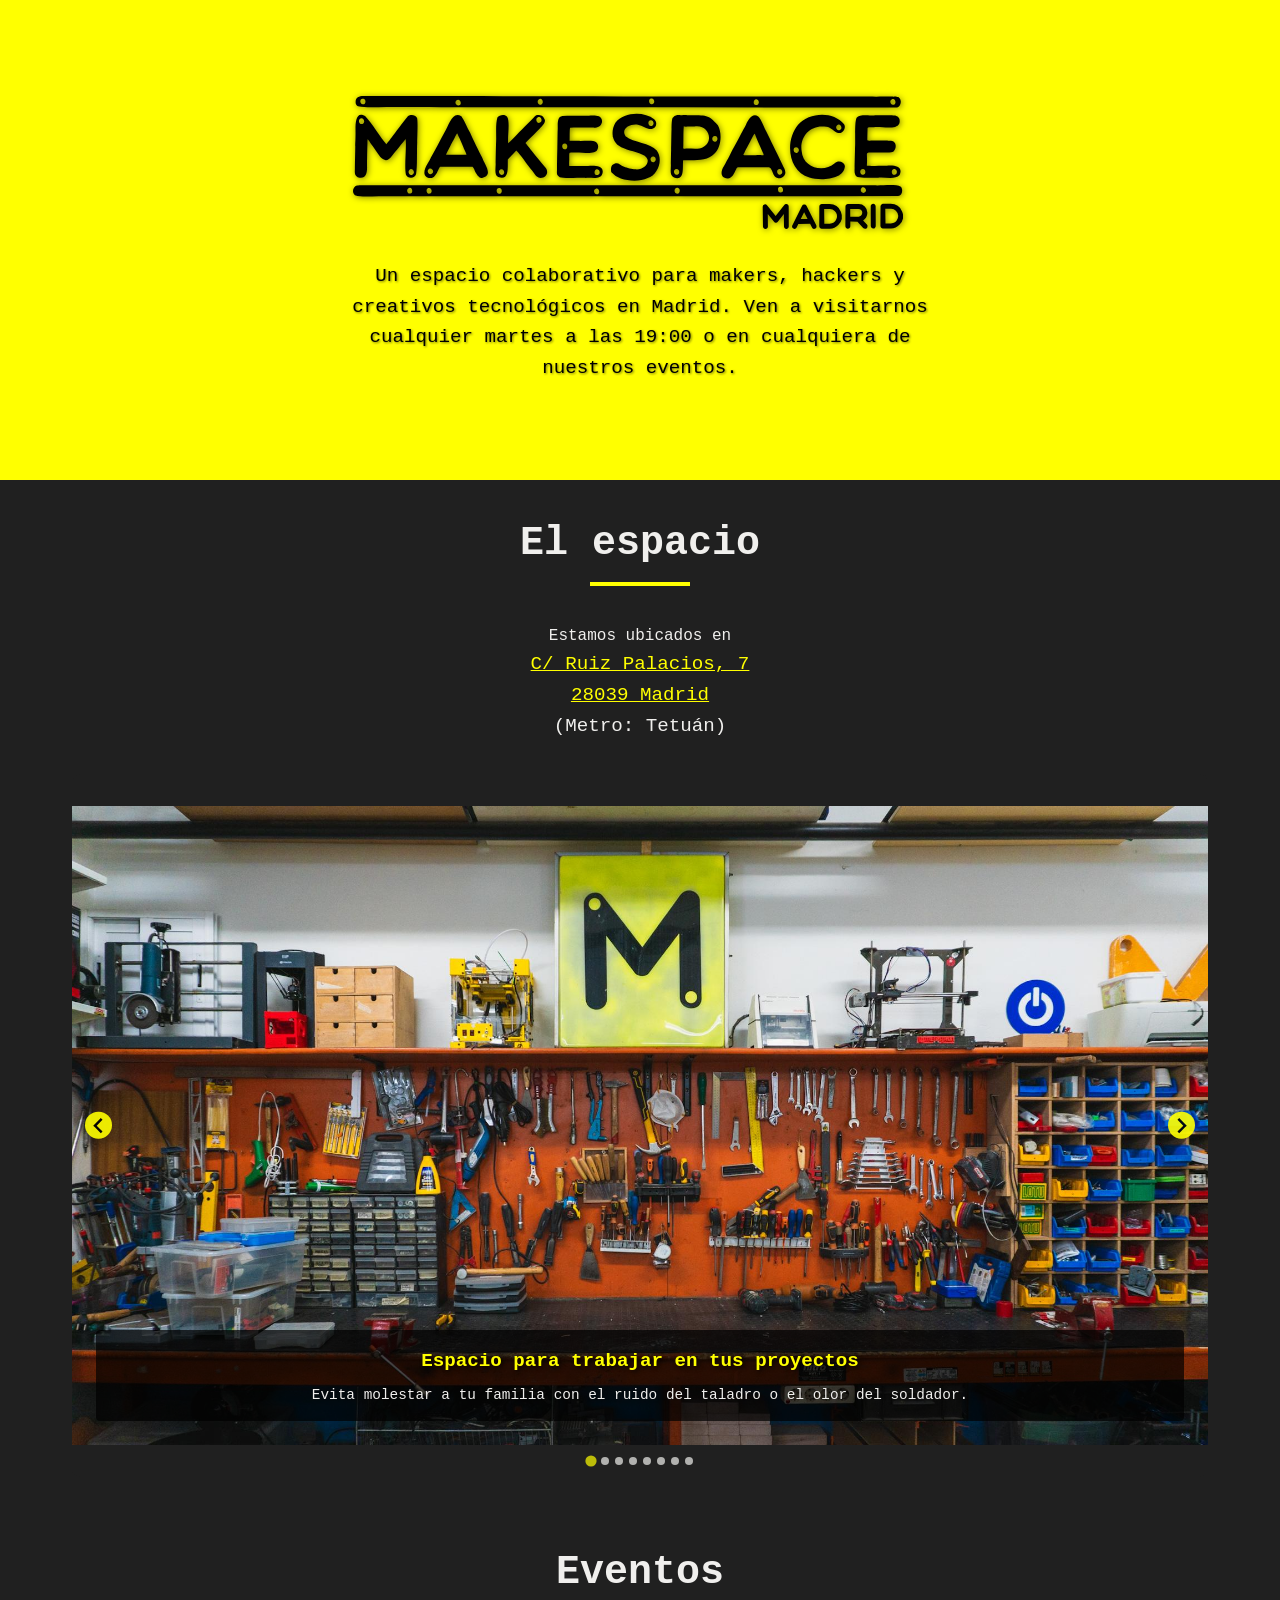
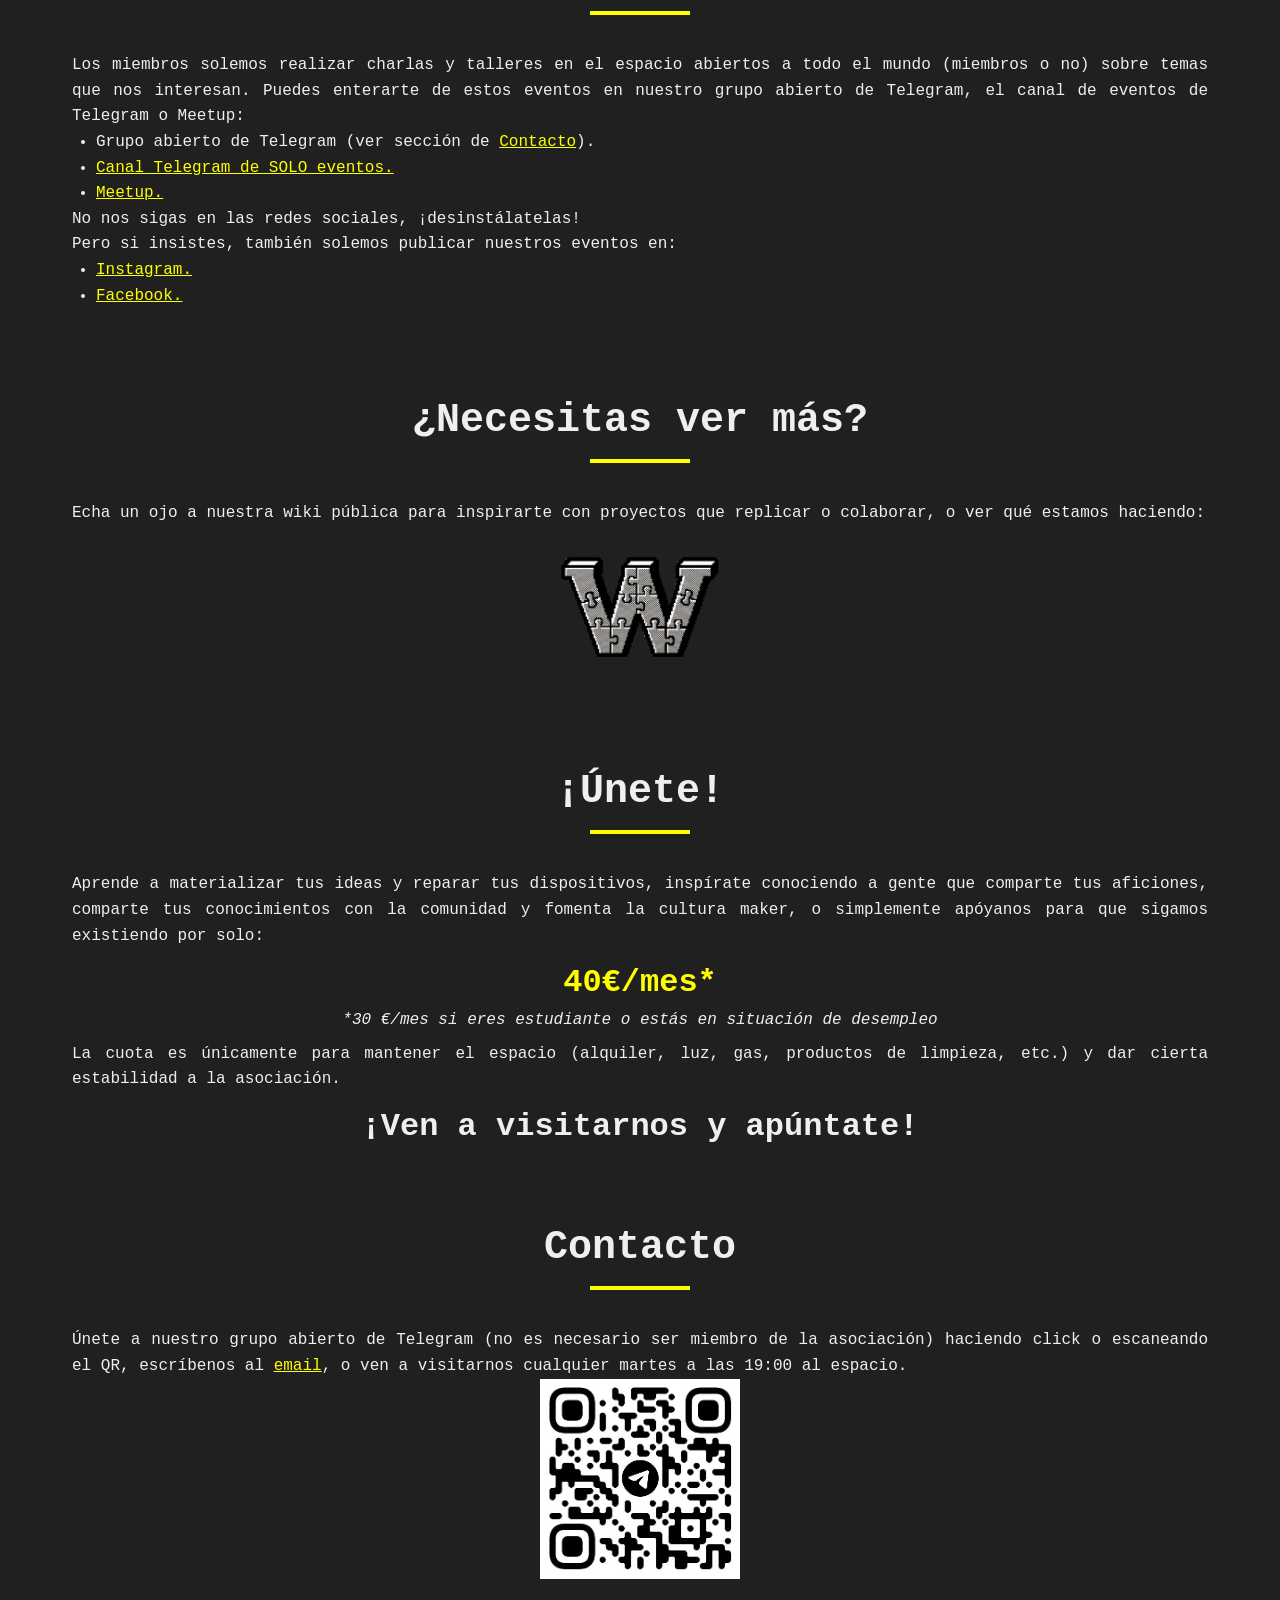
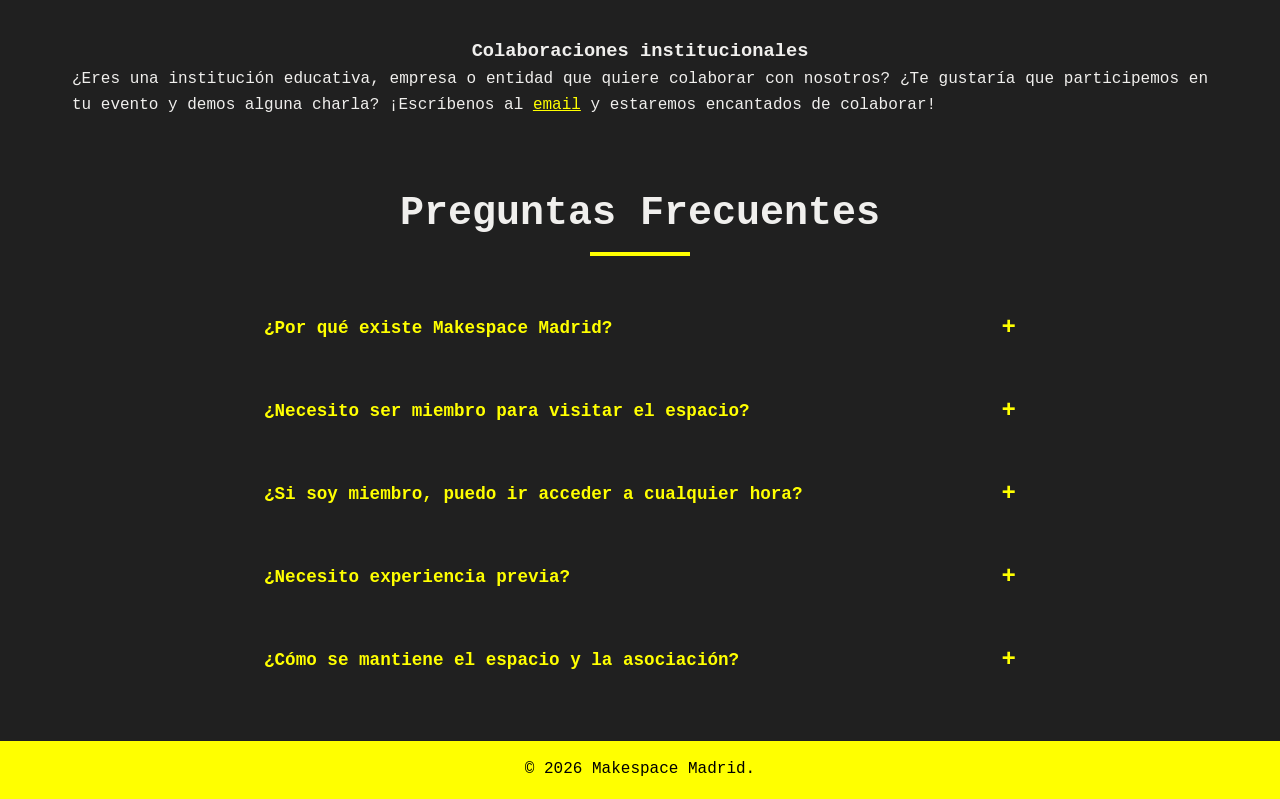
==== commit 1d8890b9: "Reorganizar JS, añadir año con JS y typo." ====
--- a/index.html
+++ b/index.html
@@ -62,7 +62,7 @@
                                 <img src="assets/images/photos/3d1.JPG" alt="Impresora 3D 1">
                                 <div class="slide-caption">
                                     <div class="slide-title">Impresoras 3D de filamento</div>
-                                    <div class="slide-description">Trae tu filamento e imprime!</div>
+                                    <div class="slide-description">¡Trae tu filamento e imprime!</div>
                                 </div>
                             </li>
                             <!-- <li class="splide__slide">
@@ -268,61 +268,10 @@
 
     </main>
     <footer>
-        <p>&copy; 2025 Makespace Madrid.</p>
+        <p>&copy; <span id="copyright-year">2025</span> Makespace Madrid.</p>
     </footer>
     <script src="assets/js/splide.min.js"></script>
-    <script>
-        document.addEventListener('DOMContentLoaded', function() {
-            new Splide('.splide', {
-                type: 'loop',
-                perPage: 1,
-                autoplay: true,
-                interval: 4000,
-                pauseOnHover: true,
-                pauseOnFocus: true,
-                arrows: true,
-                pagination: true,
-                speed: 800,
-                drag: true,
-                keyboard: true
-            }).mount();
-
-            // FAQ Accordion
-            const faqQuestions = document.querySelectorAll('.faq-question');
-            
-            faqQuestions.forEach(question => {
-                question.addEventListener('click', function() {
-                    const faqItem = this.parentElement;
-                    const answer = this.nextElementSibling;
-                    const icon = this.querySelector('.faq-icon');
-                    const isExpanded = this.getAttribute('aria-expanded') === 'true';
-                    
-                    // Close all other FAQs
-                    faqQuestions.forEach(otherQuestion => {
-                        if (otherQuestion !== question) {
-                            otherQuestion.parentElement.classList.remove('active');
-                            otherQuestion.nextElementSibling.style.maxHeight = null;
-                            otherQuestion.querySelector('.faq-icon').textContent = '+';
-                            otherQuestion.setAttribute('aria-expanded', 'false');
-                        }
-                    });
-                    
-                    // Toggle current FAQ
-                    if (!isExpanded) {
-                        faqItem.classList.add('active');
-                        answer.style.maxHeight = answer.scrollHeight + 'px';
-                        icon.textContent = '−';
-                        this.setAttribute('aria-expanded', 'true');
-                    } else {
-                        faqItem.classList.remove('active');
-                        answer.style.maxHeight = null;
-                        icon.textContent = '+';
-                        this.setAttribute('aria-expanded', 'false');
-                    }
-                });
-            });
-        });
-    </script>
+    <script src="assets/js/main.js" defer></script>
     <script src="assets/js/hidden_url.js" defer></script>
 
 </body>
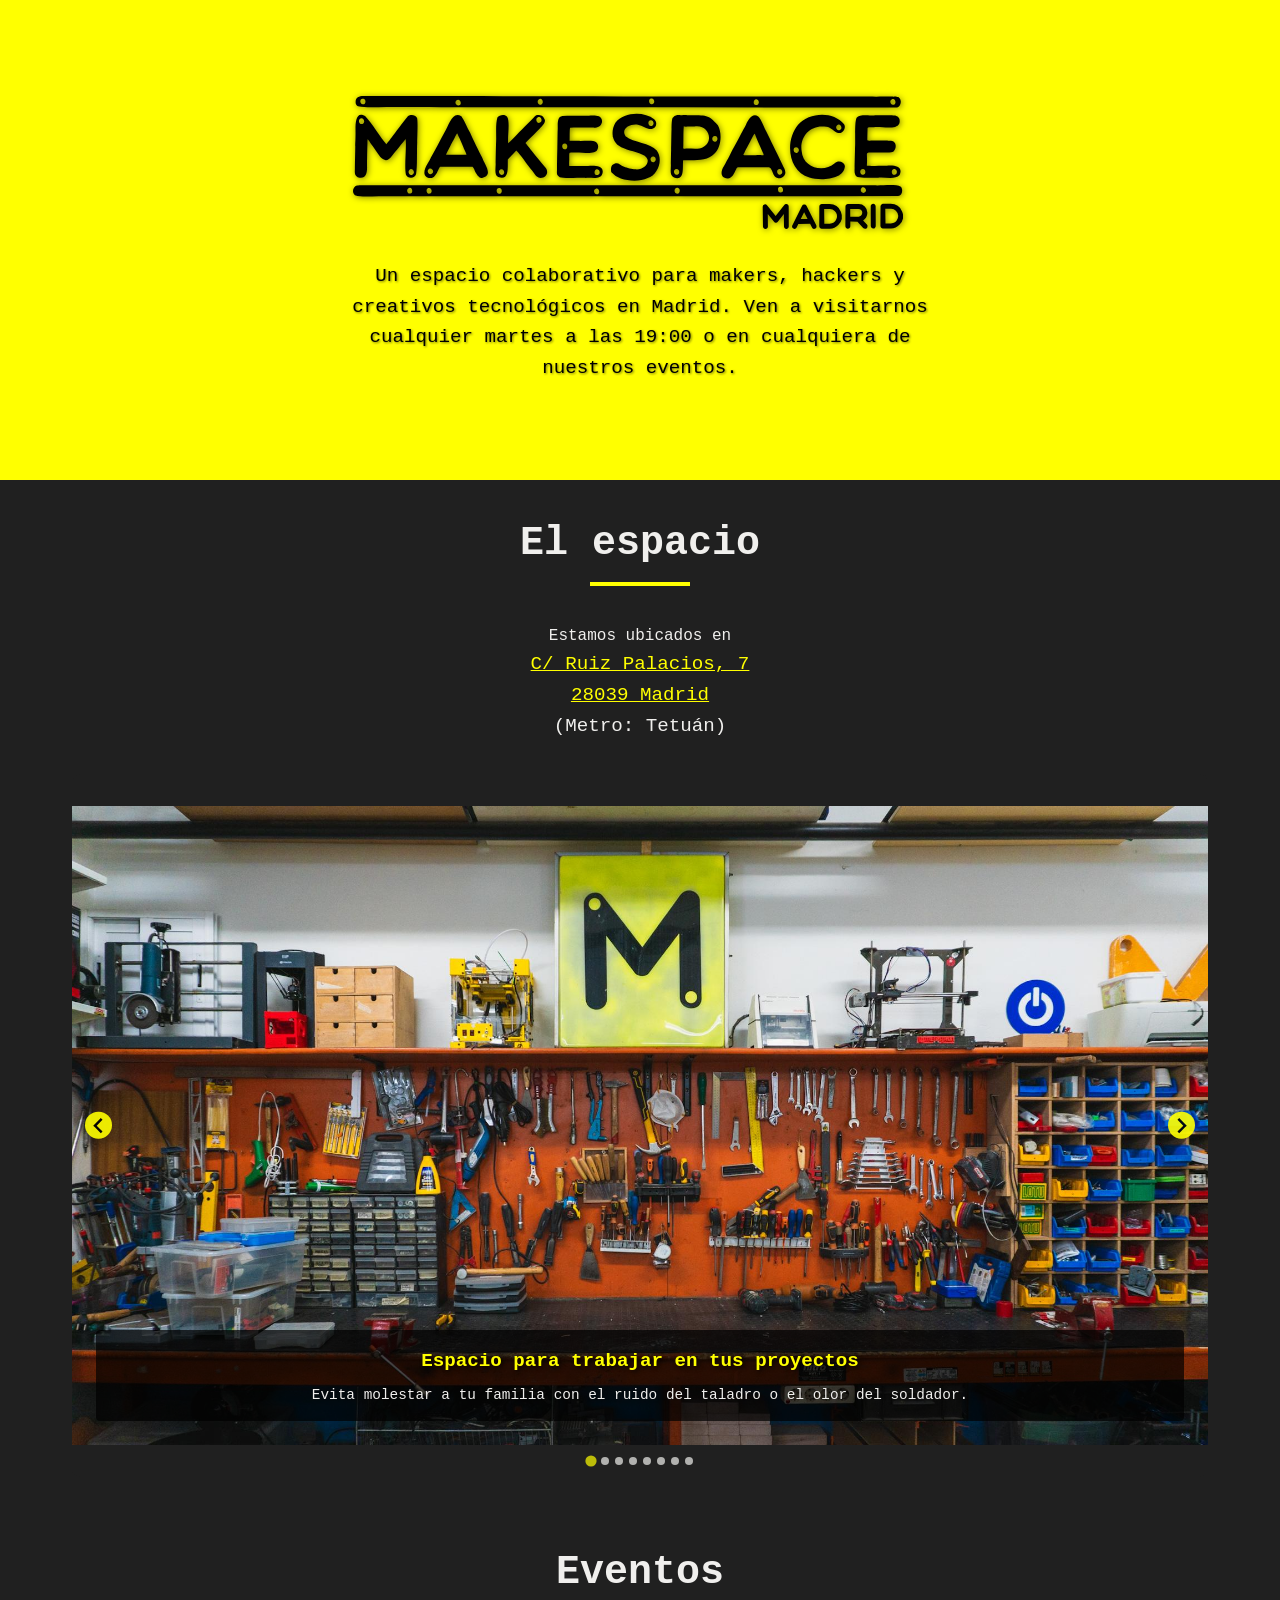
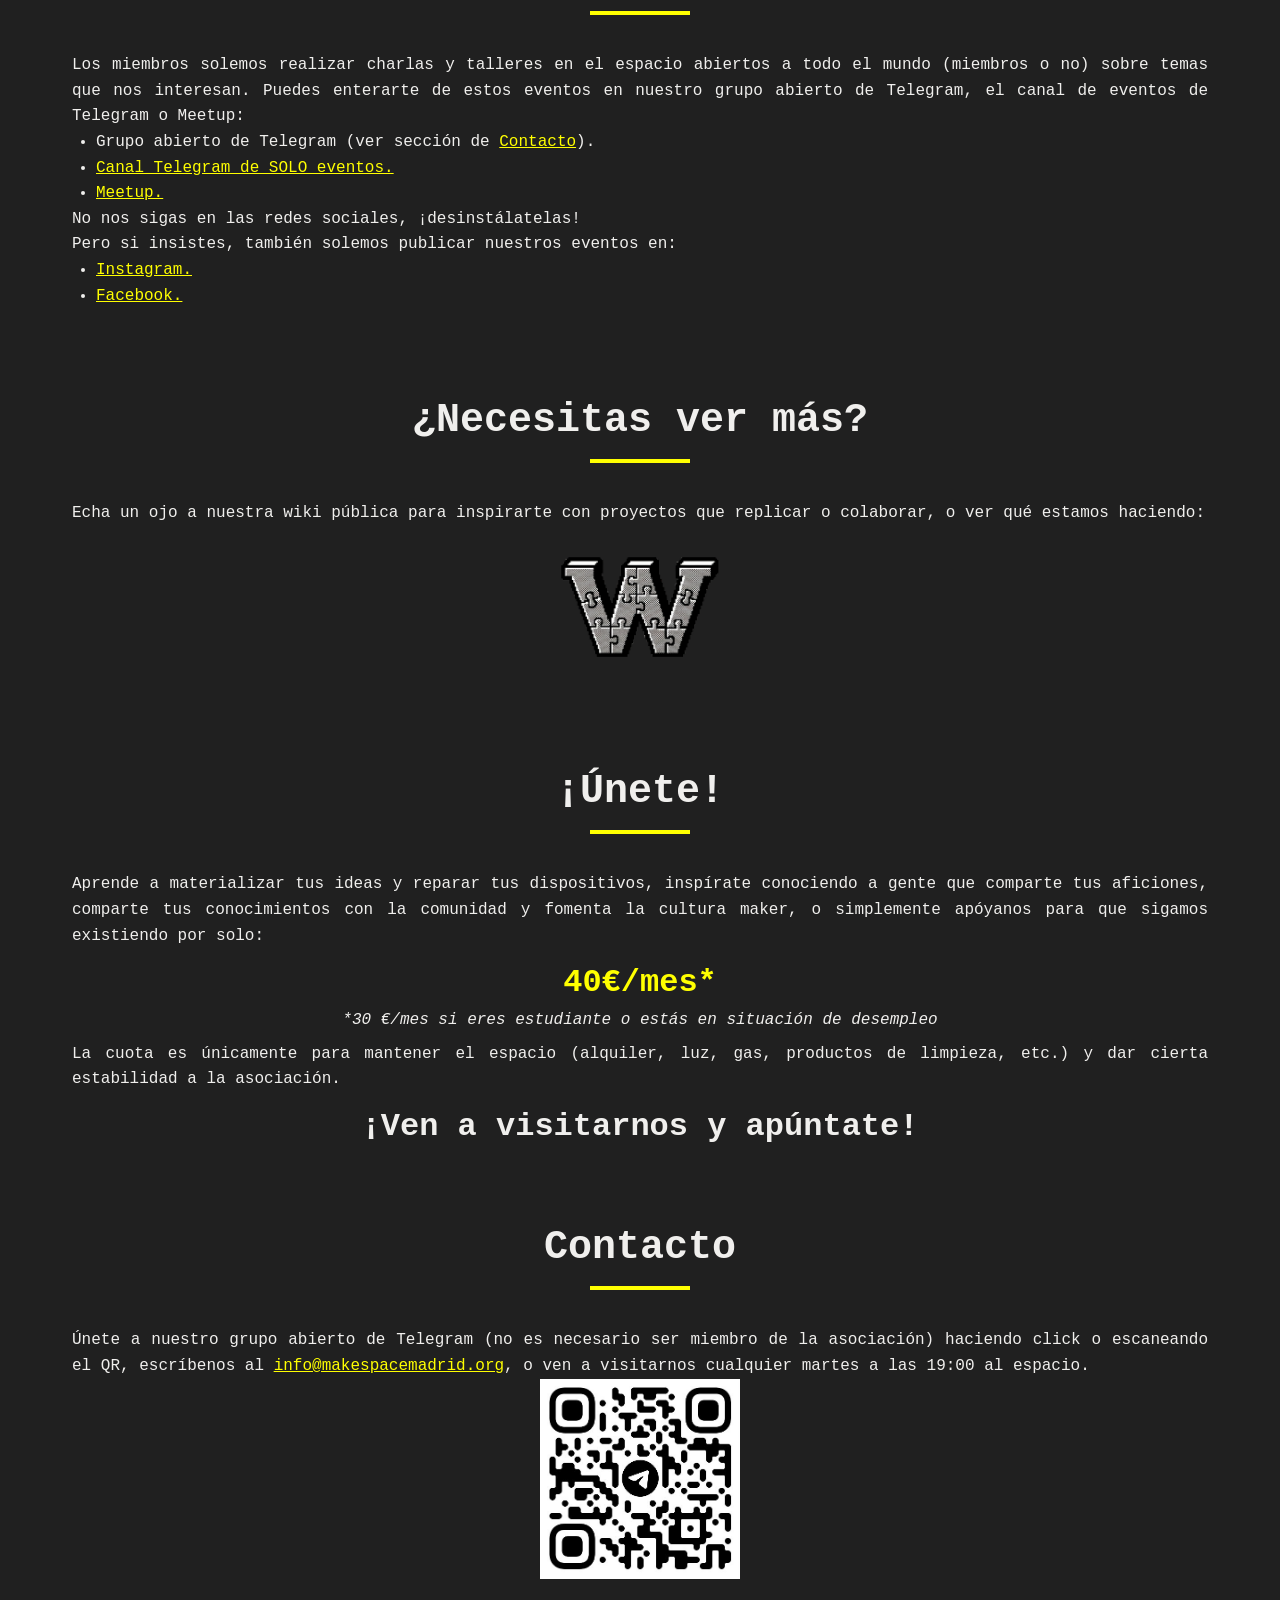
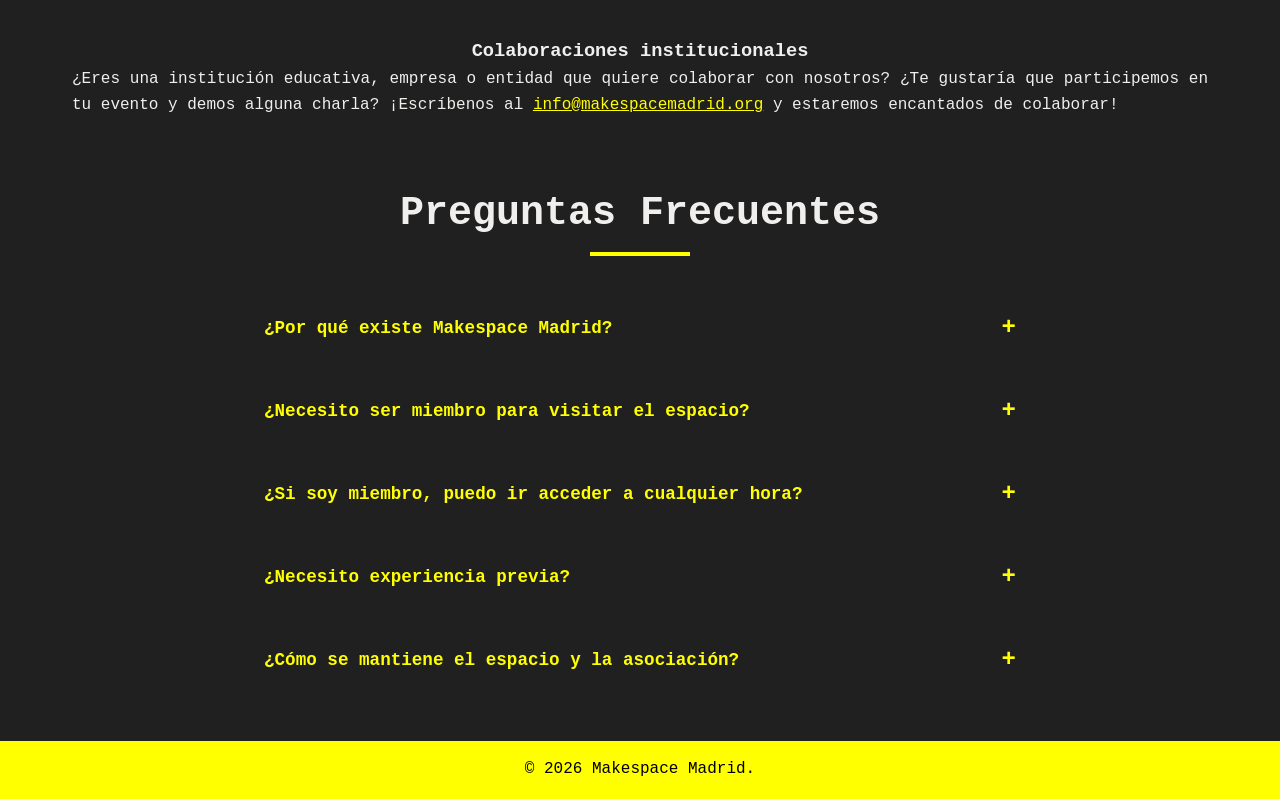
==== commit 8896e8e5: "Update email contact links in index.html" ====
--- a/index.html
+++ b/index.html
@@ -110,7 +110,7 @@
                             <li class="splide__slide">
                                 <img src="assets/images/photos/laser3.JPG" alt="Láser 3">
                                 <div class="slide-caption">
-                                    <div class="slide-title">Láser de precisión para PCB</div>
+                                    <div class="slide-title">CNC de precisión para PCB</div>
                                     <div class="slide-description">Del CAD al PCB funcional en el mismo día, sin externalizar ni esperas.</div>
                                 </div>
                             </li>
@@ -178,7 +178,7 @@
                 <h2>Contacto</h2>
                 <p>Únete a nuestro grupo abierto de Telegram (no es necesario ser miembro de la asociación) haciendo
                     click o escaneando el QR,
-                    escríbenos al <a href="" id="email-link">email</a>, o ven a visitarnos cualquier martes a las 19:00 al espacio.</p>
+                    escríbenos al <a href="mailto:info@makespacemadrid.org" id="email-link">info@makespacemadrid.org</a>, o ven a visitarnos cualquier martes a las 19:00 al espacio.</p>
                 <div style="text-align: center;">
                     <a href="" id="telegram-link">
                         <img alt="Telegram QR" height="200px" width="200px" src="assets/images/qr.jpg">
@@ -186,7 +186,7 @@
                 </div>
                 <h3 style="margin-top: 3rem; text-align: center;">Colaboraciones institucionales</h3>
                 <p>¿Eres una institución educativa, empresa o entidad que quiere colaborar con nosotros? ¿Te gustaría que participemos en tu evento y demos alguna charla?
-                    ¡Escríbenos al <a href="" id="email-link">email</a> y estaremos encantados de colaborar!</p>
+                    ¡Escríbenos al <a href="mailto:info@makespacemadrid.org" id="email-link">info@makespacemadrid.org</a> y estaremos encantados de colaborar!</p>
             </div>
         </section>
         <section id="faq">
@@ -276,4 +276,4 @@
 
 </body>
 
-</html>+</html>
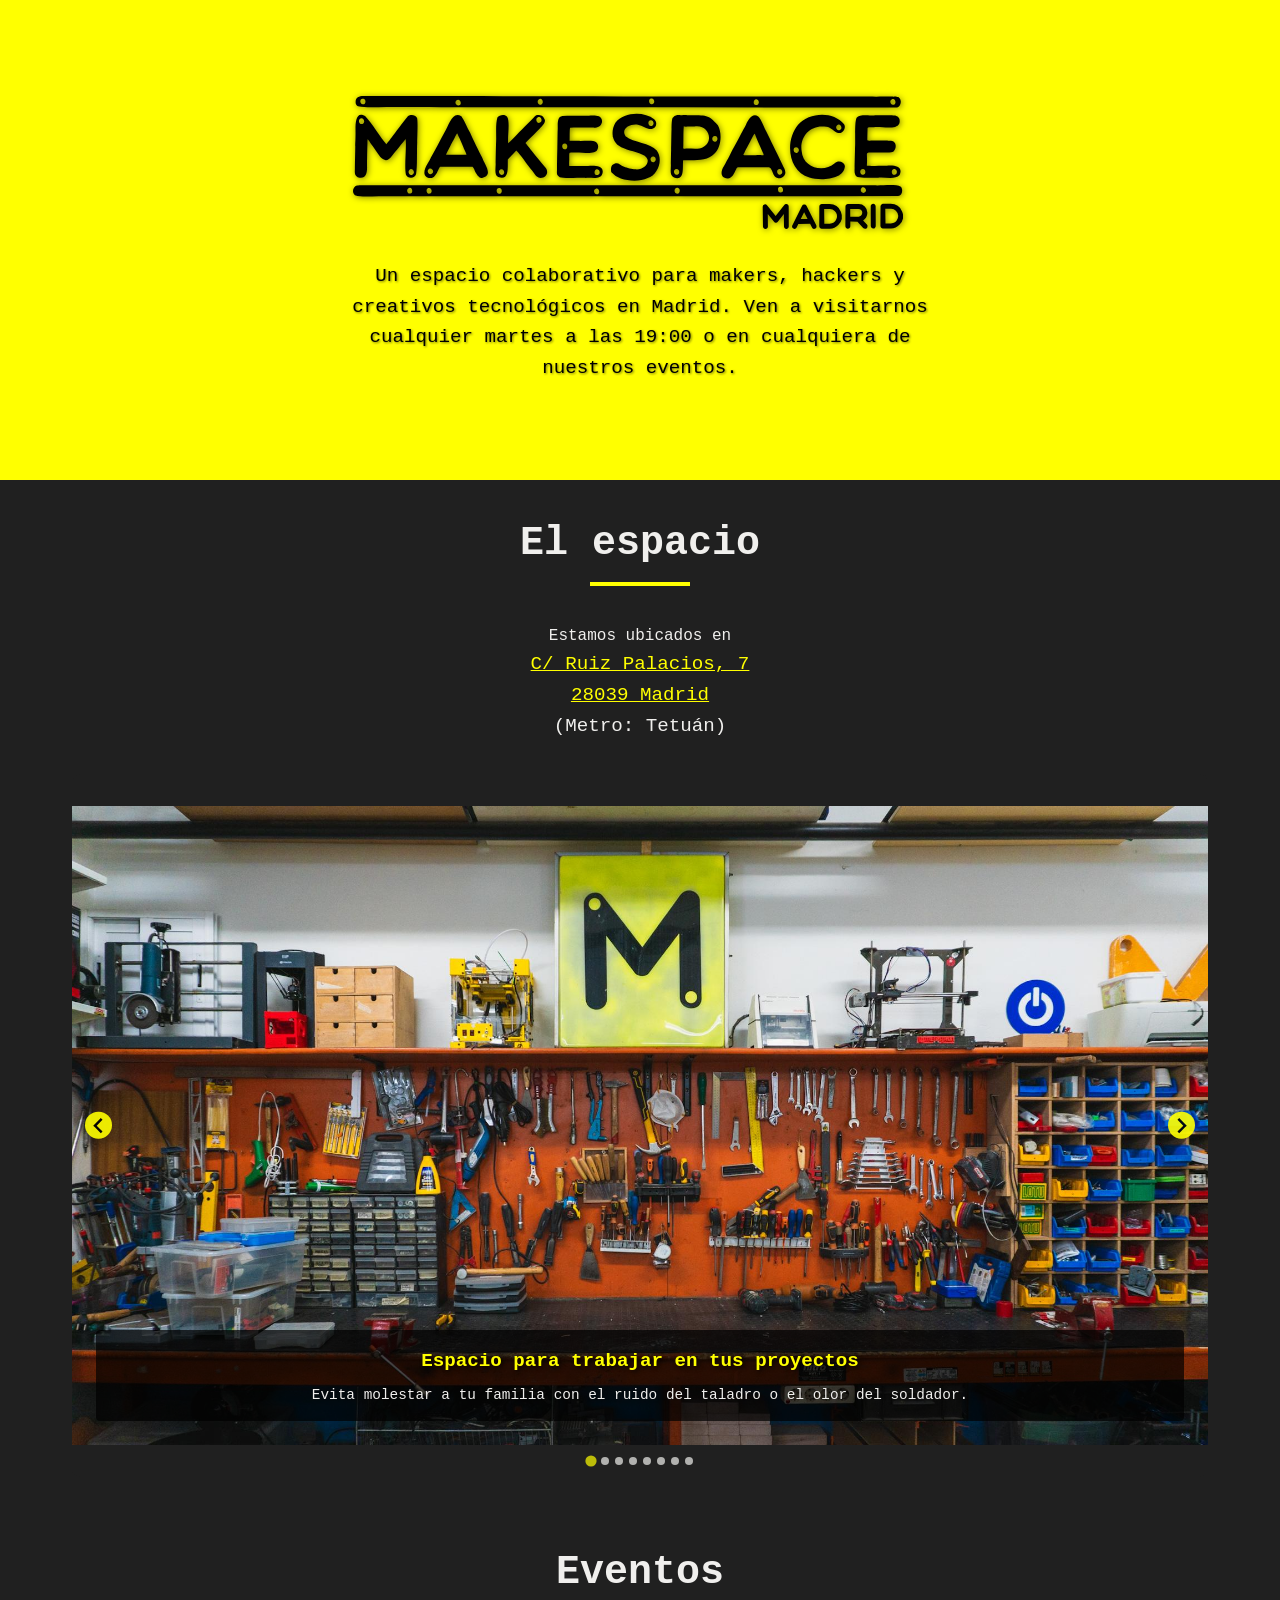
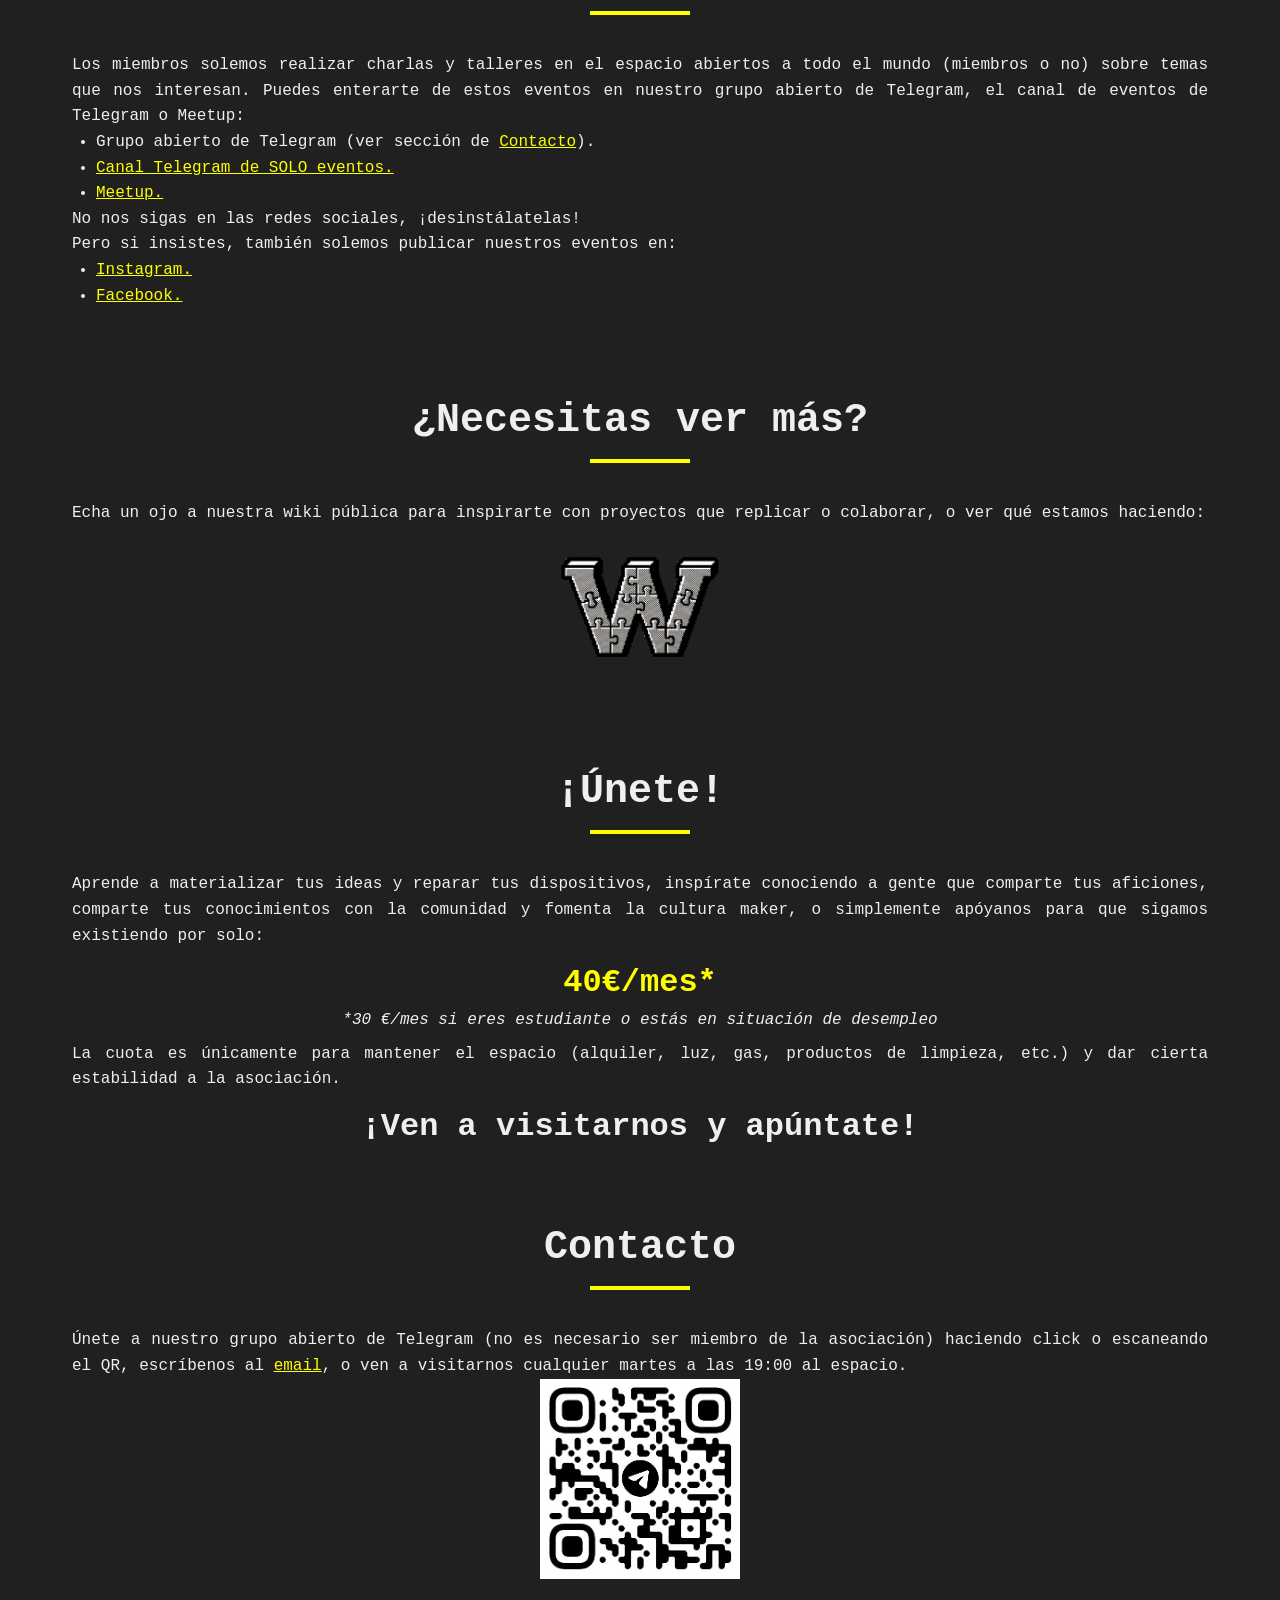
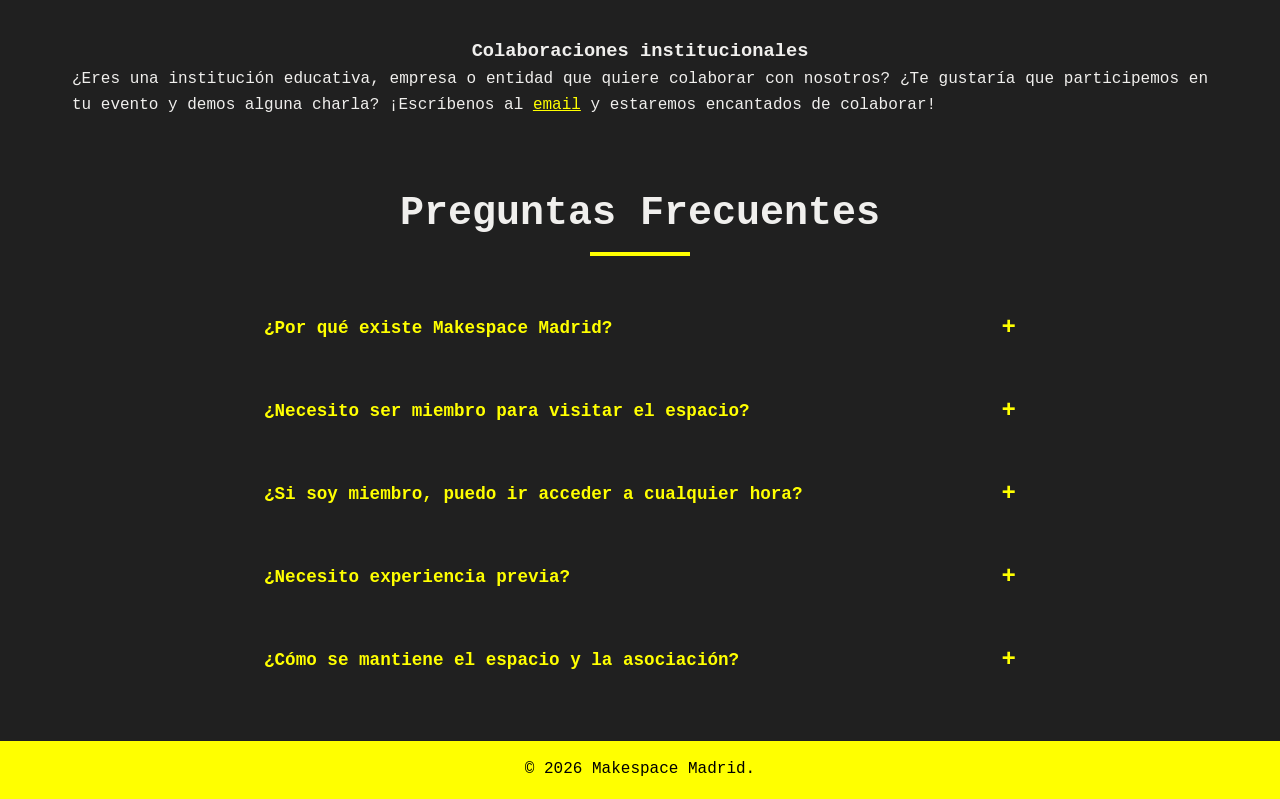
==== commit 463b64e3: "Fix javascript email" ====
--- a/index.html
+++ b/index.html
@@ -178,7 +178,7 @@
                 <h2>Contacto</h2>
                 <p>Únete a nuestro grupo abierto de Telegram (no es necesario ser miembro de la asociación) haciendo
                     click o escaneando el QR,
-                    escríbenos al <a href="mailto:info@makespacemadrid.org" id="email-link">info@makespacemadrid.org</a>, o ven a visitarnos cualquier martes a las 19:00 al espacio.</p>
+                    escríbenos al <a href="" class="email-link">email</a>, o ven a visitarnos cualquier martes a las 19:00 al espacio.</p>
                 <div style="text-align: center;">
                     <a href="" id="telegram-link">
                         <img alt="Telegram QR" height="200px" width="200px" src="assets/images/qr.jpg">
@@ -186,7 +186,7 @@
                 </div>
                 <h3 style="margin-top: 3rem; text-align: center;">Colaboraciones institucionales</h3>
                 <p>¿Eres una institución educativa, empresa o entidad que quiere colaborar con nosotros? ¿Te gustaría que participemos en tu evento y demos alguna charla?
-                    ¡Escríbenos al <a href="mailto:info@makespacemadrid.org" id="email-link">info@makespacemadrid.org</a> y estaremos encantados de colaborar!</p>
+                    ¡Escríbenos al <a href="" class="email-link">email</a> y estaremos encantados de colaborar!</p>
             </div>
         </section>
         <section id="faq">
